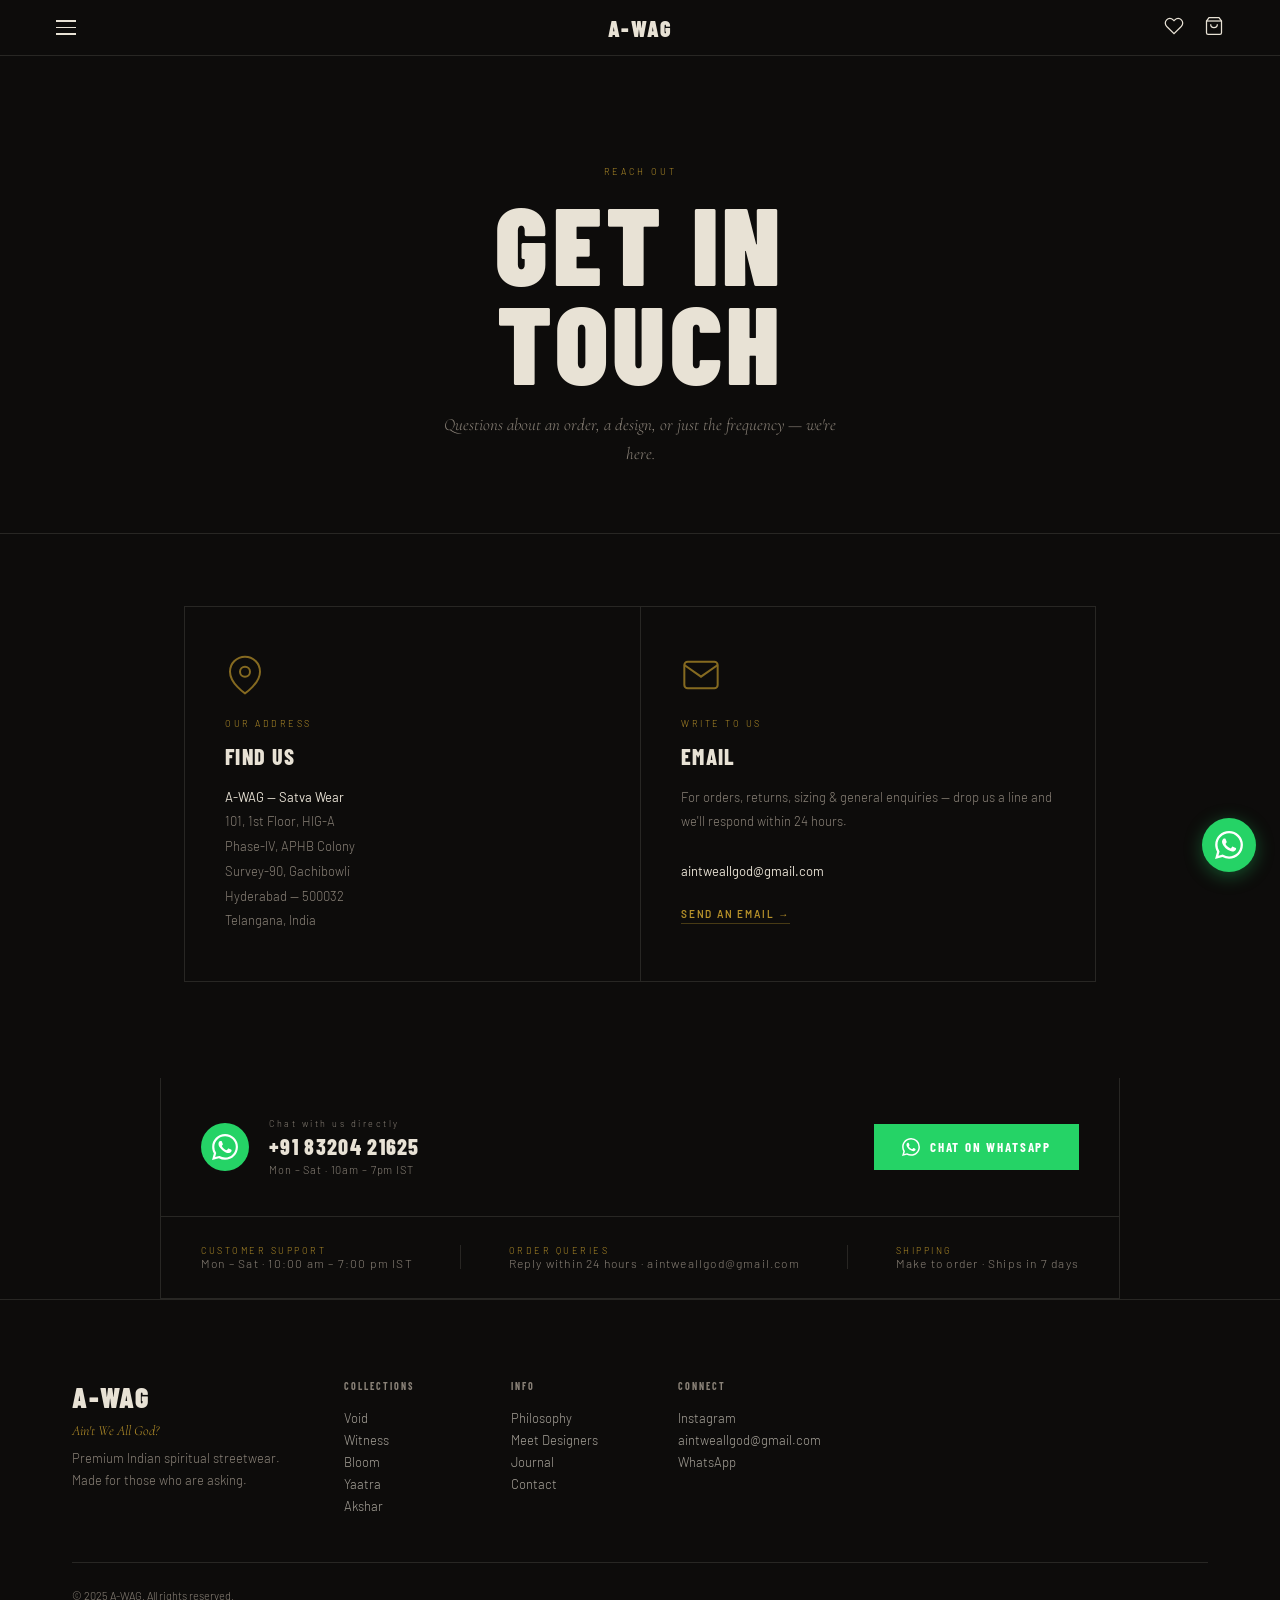
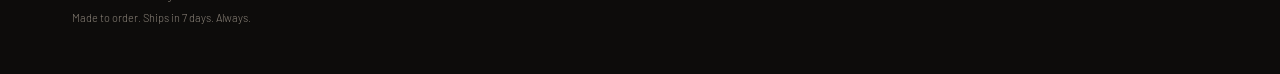
==== contact.html @ ac0205c2 "Add files via upload" ====
<!DOCTYPE html>
<html lang="en">
<head>
  <meta charset="UTF-8">
  <meta name="viewport" content="width=device-width, initial-scale=1.0">
  <title>A-WAG — Contact</title>
  <link rel="preconnect" href="https://fonts.googleapis.com">
  <link rel="preconnect" href="https://fonts.gstatic.com" crossorigin>
  <link href="https://fonts.googleapis.com/css2?family=Barlow+Condensed:wght@600;700;800;900&family=Barlow:wght@300;400&family=Cormorant+Garamond:ital,wght@0,400;1,300;1,400&display=swap" rel="stylesheet">
  <link rel="stylesheet" href="style.css">

  <!-- Google Analytics 4 -->
  <script async src="https://www.googletagmanager.com/gtag/js?id=G-91LSYTJ5CD"></script>
  <script>
    window.dataLayer = window.dataLayer || [];
    function gtag(){dataLayer.push(arguments);}
    gtag('js', new Date());
    gtag('config', 'G-91LSYTJ5CD');
  </script>

  <!-- Meta Pixel -->
  <script>
  !function(f,b,e,v,n,t,s)
  {if(f.fbq)return;n=f.fbq=function(){n.callMethod?
  n.callMethod.apply(n,arguments):n.queue.push(arguments)};
  if(!f._fbq)f._fbq=n;n.push=n;n.loaded=!0;n.version='2.0';
  n.queue=[];t=b.createElement(e);t.async=!0;
  t.src=v;s=b.getElementsByTagName(e)[0];
  s.parentNode.insertBefore(t,s)}(window, document,'script',
  'https://connect.facebook.net/en_US/fbevents.js');
  fbq('init', '828940853275665');
  fbq('track', 'PageView');
  </script>
  <noscript><img height="1" width="1" style="display:none"
  src="https://www.facebook.com/tr?id=828940853275665&ev=PageView&noscript=1"
  /></noscript>

  <style>
    /* ── CONTACT PAGE STYLES ─────────────────── */
    .contact-hero {
      padding: 110px 24px 64px;
      text-align: center;
      border-bottom: 1px solid var(--border);
    }
    .contact-hero-eyebrow {
      font-family: var(--font-body);
      font-size: 9px;
      letter-spacing: 0.32em;
      text-transform: uppercase;
      color: var(--sur-gold);
      margin-bottom: 16px;
    }
    .contact-hero-title {
      font-family: var(--font-condensed);
      font-size: clamp(52px, 10vw, 110px);
      font-weight: 900;
      text-transform: uppercase;
      letter-spacing: 0.04em;
      line-height: 0.9;
      color: var(--bone-white);
      margin-bottom: 20px;
    }
    .contact-hero-sub {
      font-family: var(--font-serif);
      font-style: italic;
      font-size: clamp(14px, 1.4vw, 17px);
      color: var(--muted);
      max-width: 420px;
      margin: 0 auto;
      line-height: 1.7;
    }

    /* ── CONTACT GRID ───────────────────────── */
    .contact-body {
      max-width: 960px;
      margin: 0 auto;
      padding: 72px 24px 96px;
      display: grid;
      grid-template-columns: 1fr 1fr;
      gap: 0;
    }
    @media (max-width: 680px) {
      .contact-body { grid-template-columns: 1fr; }
    }

    /* ── Contact card ───────────────────────── */
    .contact-card {
      padding: 48px 40px;
      border: 1px solid var(--border);
      border-right: none;
    }
    .contact-card:last-child { border-right: 1px solid var(--border); }
    @media (max-width: 680px) {
      .contact-card { border-right: 1px solid var(--border); border-bottom: none; }
      .contact-card:last-child { border-bottom: 1px solid var(--border); }
    }

    .contact-card-icon {
      width: 40px;
      height: 40px;
      margin-bottom: 20px;
      opacity: 0.7;
    }
    .contact-card-label {
      font-family: var(--font-body);
      font-size: 9px;
      letter-spacing: 0.28em;
      text-transform: uppercase;
      color: var(--sur-gold);
      margin-bottom: 14px;
    }
    .contact-card-title {
      font-family: var(--font-condensed);
      font-size: 22px;
      font-weight: 800;
      letter-spacing: 0.06em;
      color: var(--bone-white);
      margin-bottom: 16px;
      text-transform: uppercase;
    }
    .contact-card-body {
      font-family: var(--font-body);
      font-size: 13px;
      color: var(--muted);
      line-height: 1.9;
    }
    .contact-card-body strong {
      color: var(--bone-white);
      font-weight: 400;
      display: block;
    }
    .contact-card-action {
      display: inline-flex;
      align-items: center;
      gap: 8px;
      margin-top: 24px;
      font-family: var(--font-body);
      font-size: 10px;
      font-weight: 600;
      letter-spacing: 0.18em;
      text-transform: uppercase;
      color: var(--sur-gold);
      text-decoration: none;
      border-bottom: 1px solid rgba(184,146,42,0.35);
      padding-bottom: 3px;
      transition: color var(--transition), border-color var(--transition);
    }
    .contact-card-action:hover {
      color: var(--bone-white);
      border-bottom-color: rgba(232,226,213,0.35);
    }

    /* ── WhatsApp prominent block ───────────── */
    .contact-wa-block {
      margin: 0 24px;
      max-width: 960px;
      margin-left: auto;
      margin-right: auto;
      border: 1px solid var(--border);
      border-top: none;
      padding: 40px;
      display: flex;
      align-items: center;
      justify-content: space-between;
      gap: 24px;
      flex-wrap: wrap;
    }
    .contact-wa-left { display: flex; align-items: center; gap: 20px; }
    .contact-wa-icon {
      width: 48px;
      height: 48px;
      background: #25D366;
      border-radius: 50%;
      display: flex;
      align-items: center;
      justify-content: center;
      flex-shrink: 0;
    }
    .contact-wa-icon svg { width: 26px; height: 26px; fill: #fff; }
    .contact-wa-text {}
    .contact-wa-label {
      font-family: var(--font-body);
      font-size: 9px;
      letter-spacing: 0.28em;
      color: var(--muted);
      margin-bottom: 4px;
    }
    .contact-wa-number {
      font-family: var(--font-condensed);
      font-size: 22px;
      font-weight: 800;
      letter-spacing: 0.06em;
      color: var(--bone-white);
    }
    .contact-wa-sub {
      font-size: 11px;
      color: var(--muted);
      letter-spacing: 0.08em;
      margin-top: 4px;
    }
    .contact-wa-btn {
      display: inline-flex;
      align-items: center;
      gap: 10px;
      background: #25D366;
      color: #fff;
      font-family: var(--font-condensed);
      font-size: 13px;
      font-weight: 700;
      letter-spacing: 0.14em;
      text-transform: uppercase;
      text-decoration: none;
      padding: 14px 28px;
      transition: background 0.2s, transform 0.2s;
      flex-shrink: 0;
    }
    .contact-wa-btn:hover { background: #1da851; transform: translateY(-1px); }
    .contact-wa-btn svg { width: 18px; height: 18px; fill: #fff; }

    /* ── Hours strip ────────────────────────── */
    .contact-hours {
      max-width: 960px;
      margin: 0 auto;
      border: 1px solid var(--border);
      border-top: none;
      padding: 28px 40px;
      display: flex;
      align-items: center;
      justify-content: space-between;
      gap: 16px;
      flex-wrap: wrap;
    }
    .contact-hours-label {
      font-family: var(--font-body);
      font-size: 9px;
      letter-spacing: 0.28em;
      text-transform: uppercase;
      color: var(--sur-gold);
    }
    .contact-hours-val {
      font-family: var(--font-body);
      font-size: 12px;
      letter-spacing: 0.1em;
      color: var(--muted);
    }
    .contact-hours-sep {
      width: 1px;
      height: 24px;
      background: var(--border);
    }
    @media (max-width: 600px) {
      .contact-hours { flex-direction: column; align-items: flex-start; gap: 10px; }
      .contact-hours-sep { display: none; }
      .contact-wa-block { padding: 28px 24px; }
      .contact-card { padding: 36px 24px; }
    }
  </style>
</head>
<body>

  <!-- NAV -->
  <nav class="nav" id="nav">
    <button class="nav-hamburger" id="hamburgerBtn" aria-label="Menu">
      <span></span><span></span><span></span>
    </button>
    <a href="index.html" class="nav-logo">A-WAG</a>
    <div class="nav-icons">
      <button class="nav-icon-btn" id="wishlistNavBtn" aria-label="Wishlist">
        <svg width="20" height="20" viewBox="0 0 24 24" fill="none" stroke="currentColor" stroke-width="1.5">
          <path d="M20.84 4.61a5.5 5.5 0 0 0-7.78 0L12 5.67l-1.06-1.06a5.5 5.5 0 0 0-7.78 7.78l1.06 1.06L12 21.23l7.78-7.78 1.06-1.06a5.5 5.5 0 0 0 0-7.78z"/>
        </svg>
        <span class="nav-badge" id="wishlistCount" style="display:none">0</span>
      </button>
      <button class="nav-icon-btn" id="cartNavBtn" aria-label="Cart">
        <svg width="20" height="20" viewBox="0 0 24 24" fill="none" stroke="currentColor" stroke-width="1.5">
          <path d="M6 2L3 6v14a2 2 0 0 0 2 2h14a2 2 0 0 0 2-2V6l-3-4z"/>
          <line x1="3" y1="6" x2="21" y2="6"/>
          <path d="M16 10a4 4 0 0 1-8 0"/>
        </svg>
        <span class="nav-badge" id="cartCount" style="display:none">0</span>
      </button>
    </div>
  </nav>

  <!-- MOBILE MENU -->
  <div class="mobile-menu" id="mobileMenu">
    <button class="mobile-menu-close" id="menuClose" aria-label="Close">✕</button>
    <nav class="mobile-nav-links">
      <a href="index.html#collections">Collections</a>
      <a href="index.html#shop">Shop</a>
      <a href="designers.html">Meet Designers</a>
      <a href="index.html#philosophy">Philosophy</a>
      <a href="index.html#journal">Journal</a>
      <a href="contact.html" class="active-nav">Contact</a>
    </nav>
    <div class="mobile-menu-footer">
      <p class="mobile-tagline">Ain't We All God?</p>
    </div>
  </div>
  <div class="menu-overlay" id="menuOverlay"></div>

  <!-- CART DRAWER -->
  <div class="cart-drawer" id="cartDrawer">
    <div class="cart-drawer-header"><h3>CART</h3><button class="cart-close" id="cartClose">✕</button></div>
    <div class="cart-items" id="cartItems">
      <div class="cart-empty"><p>Your cart is empty.</p><p class="cart-empty-sub">The gods travel light.</p></div>
    </div>
    <div class="cart-footer" id="cartFooter" style="display:none">
      <div class="cart-total"><span>Total</span><span id="cartTotal">₹0</span></div>
      <button class="btn-primary btn-block" onclick="initiateCheckout()">PROCEED TO PAYMENT</button>
    </div>
  </div>
  <div class="drawer-overlay" id="drawerOverlay"></div>
  <div class="toast" id="toast"></div>

  <!-- PAGE HERO -->
  <div class="contact-hero">
    <p class="contact-hero-eyebrow">Reach Out</p>
    <h1 class="contact-hero-title">GET IN<br>TOUCH</h1>
    <p class="contact-hero-sub">Questions about an order, a design, or just the frequency — we're here.</p>
  </div>

  <!-- CONTACT CARDS -->
  <div class="contact-body">

    <div class="contact-card">
      <svg class="contact-card-icon" viewBox="0 0 24 24" fill="none" stroke="currentColor" stroke-width="1.2" style="color:var(--sur-gold)">
        <path d="M21 10c0 7-9 13-9 13s-9-6-9-13a9 9 0 0 1 18 0z"/>
        <circle cx="12" cy="10" r="3"/>
      </svg>
      <p class="contact-card-label">Our Address</p>
      <h2 class="contact-card-title">Find Us</h2>
      <div class="contact-card-body">
        <strong>A-WAG — Satva Wear</strong>
        101, 1st Floor, HIG-A<br>
        Phase-IV, APHB Colony<br>
        Survey-90, Gachibowli<br>
        Hyderabad — 500032<br>
        Telangana, India
      </div>
    </div>

    <div class="contact-card">
      <svg class="contact-card-icon" viewBox="0 0 24 24" fill="none" stroke="currentColor" stroke-width="1.2" style="color:var(--sur-gold)">
        <path d="M4 4h16c1.1 0 2 .9 2 2v12c0 1.1-.9 2-2 2H4c-1.1 0-2-.9-2-2V6c0-1.1.9-2 2-2z"/>
        <polyline points="22,6 12,13 2,6"/>
      </svg>
      <p class="contact-card-label">Write To Us</p>
      <h2 class="contact-card-title">Email</h2>
      <div class="contact-card-body">
        For orders, returns, sizing &amp; general enquiries — drop us a line and we'll respond within 24 hours.
        <br><br>
        <strong>aintweallgod@gmail.com</strong>
      </div>
      <a href="mailto:aintweallgod@gmail.com" class="contact-card-action">
        SEND AN EMAIL →
      </a>
    </div>

  </div>

  <!-- WHATSAPP BLOCK -->
  <div class="contact-wa-block">
    <div class="contact-wa-left">
      <div class="contact-wa-icon">
        <svg viewBox="0 0 24 24"><path d="M17.472 14.382c-.297-.149-1.758-.867-2.03-.967-.273-.099-.471-.148-.67.15-.197.297-.767.966-.94 1.164-.173.199-.347.223-.644.075-.297-.15-1.255-.463-2.39-1.475-.883-.788-1.48-1.761-1.653-2.059-.173-.297-.018-.458.13-.606.134-.133.298-.347.446-.52.149-.174.198-.298.298-.497.099-.198.05-.371-.025-.52-.075-.149-.669-1.612-.916-2.207-.242-.579-.487-.5-.669-.51-.173-.008-.371-.01-.57-.01-.198 0-.52.074-.792.372-.272.297-1.04 1.016-1.04 2.479 0 1.462 1.065 2.875 1.213 3.074.149.198 2.096 3.2 5.077 4.487.709.306 1.262.489 1.694.625.712.227 1.36.195 1.871.118.571-.085 1.758-.719 2.006-1.413.248-.694.248-1.289.173-1.413-.074-.124-.272-.198-.57-.347m-5.421 7.403h-.004a9.87 9.87 0 0 1-5.031-1.378l-.361-.214-3.741.982.998-3.648-.235-.374a9.86 9.86 0 0 1-1.51-5.26c.001-5.45 4.436-9.884 9.888-9.884 2.64 0 5.122 1.03 6.988 2.898a9.825 9.825 0 0 1 2.893 6.994c-.003 5.45-4.437 9.884-9.885 9.884m8.413-18.297A11.815 11.815 0 0 0 12.05 0C5.495 0 .16 5.335.157 11.892c0 2.096.547 4.142 1.588 5.945L.057 24l6.305-1.654a11.882 11.882 0 0 0 5.683 1.448h.005c6.554 0 11.89-5.335 11.893-11.893a11.821 11.821 0 0 0-3.48-8.413Z"/></svg>
      </div>
      <div class="contact-wa-text">
        <p class="contact-wa-label">Chat with us directly</p>
        <p class="contact-wa-number">+91 83204 21625</p>
        <p class="contact-wa-sub">Mon – Sat · 10am – 7pm IST</p>
      </div>
    </div>
    <a href="https://wa.me/918320421625" target="_blank" rel="noopener" class="contact-wa-btn">
      <svg viewBox="0 0 24 24"><path d="M17.472 14.382c-.297-.149-1.758-.867-2.03-.967-.273-.099-.471-.148-.67.15-.197.297-.767.966-.94 1.164-.173.199-.347.223-.644.075-.297-.15-1.255-.463-2.39-1.475-.883-.788-1.48-1.761-1.653-2.059-.173-.297-.018-.458.13-.606.134-.133.298-.347.446-.52.149-.174.198-.298.298-.497.099-.198.05-.371-.025-.52-.075-.149-.669-1.612-.916-2.207-.242-.579-.487-.5-.669-.51-.173-.008-.371-.01-.57-.01-.198 0-.52.074-.792.372-.272.297-1.04 1.016-1.04 2.479 0 1.462 1.065 2.875 1.213 3.074.149.198 2.096 3.2 5.077 4.487.709.306 1.262.489 1.694.625.712.227 1.36.195 1.871.118.571-.085 1.758-.719 2.006-1.413.248-.694.248-1.289.173-1.413-.074-.124-.272-.198-.57-.347m-5.421 7.403h-.004a9.87 9.87 0 0 1-5.031-1.378l-.361-.214-3.741.982.998-3.648-.235-.374a9.86 9.86 0 0 1-1.51-5.26c.001-5.45 4.436-9.884 9.888-9.884 2.64 0 5.122 1.03 6.988 2.898a9.825 9.825 0 0 1 2.893 6.994c-.003 5.45-4.437 9.884-9.885 9.884m8.413-18.297A11.815 11.815 0 0 0 12.05 0C5.495 0 .16 5.335.157 11.892c0 2.096.547 4.142 1.588 5.945L.057 24l6.305-1.654a11.882 11.882 0 0 0 5.683 1.448h.005c6.554 0 11.89-5.335 11.893-11.893a11.821 11.821 0 0 0-3.48-8.413Z"/></svg>
      CHAT ON WHATSAPP
    </a>
  </div>

  <!-- HOURS -->
  <div class="contact-hours">
    <div>
      <p class="contact-hours-label">Customer Support</p>
      <p class="contact-hours-val">Mon – Sat · 10:00 am – 7:00 pm IST</p>
    </div>
    <div class="contact-hours-sep"></div>
    <div>
      <p class="contact-hours-label">Order Queries</p>
      <p class="contact-hours-val">Reply within 24 hours · aintweallgod@gmail.com</p>
    </div>
    <div class="contact-hours-sep"></div>
    <div>
      <p class="contact-hours-label">Shipping</p>
      <p class="contact-hours-val">Make to order · Ships in 7 days</p>
    </div>
  </div>

  <!-- FOOTER -->
  <footer class="footer" style="margin-top:0">
    <div class="footer-top">
      <div class="footer-brand">
        <p class="footer-logo">A-WAG</p>
        <p class="footer-tagline">Ain't We All God?</p>
        <p class="footer-desc">Premium Indian spiritual streetwear.<br>Made for those who are asking.</p>
      </div>
      <div class="footer-links">
        <div class="footer-col">
          <p class="footer-col-head">COLLECTIONS</p>
          <a href="index.html#shop" class="footer-link">Void</a>
          <a href="index.html#shop" class="footer-link">Witness</a>
          <a href="index.html#shop" class="footer-link">Bloom</a>
          <a href="index.html#shop" class="footer-link">Yaatra</a>
          <a href="index.html#shop" class="footer-link">Akshar</a>
        </div>
        <div class="footer-col">
          <p class="footer-col-head">INFO</p>
          <a href="index.html#philosophy" class="footer-link">Philosophy</a>
          <a href="designers.html" class="footer-link">Meet Designers</a>
          <a href="index.html#journal" class="footer-link">Journal</a>
          <a href="contact.html" class="footer-link">Contact</a>
        </div>
        <div class="footer-col">
          <p class="footer-col-head">CONNECT</p>
          <a href="#" class="footer-link">Instagram</a>
          <a href="mailto:aintweallgod@gmail.com" class="footer-link">aintweallgod@gmail.com</a>
          <a href="https://wa.me/918320421625" target="_blank" rel="noopener" class="footer-link">WhatsApp</a>
        </div>
      </div>
    </div>
    <div class="footer-bottom">
      <p>© 2025 A-WAG. All rights reserved.</p>
      <p>Made to order. Ships in 7 days. Always.</p>
    </div>
  </footer>

  <!-- WHATSAPP FLOAT -->
  <a href="https://wa.me/918320421625" target="_blank" rel="noopener" class="wa-float" aria-label="Chat on WhatsApp">
    <svg viewBox="0 0 24 24"><path d="M17.472 14.382c-.297-.149-1.758-.867-2.03-.967-.273-.099-.471-.148-.67.15-.197.297-.767.966-.94 1.164-.173.199-.347.223-.644.075-.297-.15-1.255-.463-2.39-1.475-.883-.788-1.48-1.761-1.653-2.059-.173-.297-.018-.458.13-.606.134-.133.298-.347.446-.52.149-.174.198-.298.298-.497.099-.198.05-.371-.025-.52-.075-.149-.669-1.612-.916-2.207-.242-.579-.487-.5-.669-.51-.173-.008-.371-.01-.57-.01-.198 0-.52.074-.792.372-.272.297-1.04 1.016-1.04 2.479 0 1.462 1.065 2.875 1.213 3.074.149.198 2.096 3.2 5.077 4.487.709.306 1.262.489 1.694.625.712.227 1.36.195 1.871.118.571-.085 1.758-.719 2.006-1.413.248-.694.248-1.289.173-1.413-.074-.124-.272-.198-.57-.347m-5.421 7.403h-.004a9.87 9.87 0 0 1-5.031-1.378l-.361-.214-3.741.982.998-3.648-.235-.374a9.86 9.86 0 0 1-1.51-5.26c.001-5.45 4.436-9.884 9.888-9.884 2.64 0 5.122 1.03 6.988 2.898a9.825 9.825 0 0 1 2.893 6.994c-.003 5.45-4.437 9.884-9.885 9.884m8.413-18.297A11.815 11.815 0 0 0 12.05 0C5.495 0 .16 5.335.157 11.892c0 2.096.547 4.142 1.588 5.945L.057 24l6.305-1.654a11.882 11.882 0 0 0 5.683 1.448h.005c6.554 0 11.89-5.335 11.893-11.893a11.821 11.821 0 0 0-3.48-8.413Z"/></svg>
    <span class="wa-float-tooltip">Chat with us</span>
  </a>

  <script src="products.js"></script>
  <script src="script.js"></script>
  <script src="https://checkout.razorpay.com/v1/checkout.js"></script>

</body>
</html>
---- style.css ----
/* =============================================
   A-WAG — Internal Test Site
   Mobile-first stylesheet
   ============================================= */

/* DESIGN TOKENS */
:root {
  --void-black: #0D0C0B;
  --near-black: #1A1816;
  --bone-white: #E8E2D5;
  --raw-linen: #F2EDE6;
  --sur-gold: #B8922A;
  --sur-gold-hover: #9E7A22;
  --muted: #8A8278;
  --border: rgba(232, 226, 213, 0.12);
  --border-light: rgba(232, 226, 213, 0.08);

  --font-condensed: 'Barlow Condensed', sans-serif;
  --font-body: 'Barlow', sans-serif;
  --font-serif: 'Cormorant Garamond', serif;

  --nav-height: 56px;
  --announcement-height: 36px;
  --total-header: calc(var(--nav-height) + var(--announcement-height));

  --radius: 2px;
  --transition: 0.24s ease;
}

/* RESET */
*, *::before, *::after { box-sizing: border-box; margin: 0; padding: 0; }
html { scroll-behavior: smooth; font-size: 16px; }
body {
  background: var(--void-black);
  color: var(--bone-white);
  font-family: var(--font-body);
  font-weight: 300;
  -webkit-font-smoothing: antialiased;
  overflow-x: hidden;
}
img { display: block; width: 100%; height: auto; }
a { text-decoration: none; color: inherit; }
button { cursor: pointer; border: none; background: none; font-family: inherit; }
input { font-family: inherit; }

/* =============================================
   ANNOUNCEMENT BAR
   ============================================= */
.announcement-bar {
  height: var(--announcement-height);
  background: var(--near-black);
  display: flex;
  align-items: center;
  justify-content: center;
  gap: 16px;
  font-family: var(--font-condensed);
  font-size: 10px;
  font-weight: 700;
  letter-spacing: 0.15em;
  color: var(--bone-white);
  overflow: hidden;
  white-space: nowrap;
}
.announcement-bar .sep { color: var(--sur-gold); }

/* =============================================
   NAVIGATION
   ============================================= */
.nav {
  position: sticky;
  top: 0;
  z-index: 100;
  height: var(--nav-height);
  background: var(--void-black);
  border-bottom: 1px solid var(--border);
  display: flex;
  align-items: center;
  justify-content: space-between;
  padding: 0 20px;
  backdrop-filter: blur(12px);
  -webkit-backdrop-filter: blur(12px);
}
.nav-logo {
  font-family: var(--font-condensed);
  font-size: 22px;
  font-weight: 900;
  letter-spacing: 0.08em;
  color: var(--bone-white);
  position: absolute;
  left: 50%;
  transform: translateX(-50%);
}
.nav-hamburger {
  display: flex;
  flex-direction: column;
  gap: 5px;
  padding: 8px;
}
.nav-hamburger span {
  display: block;
  width: 20px;
  height: 1.5px;
  background: var(--bone-white);
  transition: var(--transition);
}
.nav-icons { display: flex; gap: 4px; align-items: center; }
.nav-icon-btn {
  position: relative;
  padding: 8px;
  color: var(--bone-white);
  transition: color var(--transition);
}
.nav-icon-btn:hover { color: var(--sur-gold); }
.nav-badge {
  position: absolute;
  top: 4px;
  right: 4px;
  width: 16px;
  height: 16px;
  background: var(--sur-gold);
  color: var(--void-black);
  font-size: 9px;
  font-weight: 700;
  border-radius: 50%;
  display: flex;
  align-items: center;
  justify-content: center;
}

/* =============================================
   MOBILE MENU
   ============================================= */
.mobile-menu {
  position: fixed;
  top: 0;
  left: -100%;
  width: 80%;
  max-width: 320px;
  height: 100vh;
  background: var(--near-black);
  z-index: 200;
  padding: 80px 32px 40px;
  display: flex;
  flex-direction: column;
  transition: left 0.36s cubic-bezier(0.4, 0, 0.2, 1);
  border-right: 1px solid var(--border);
}
.mobile-menu.open { left: 0; }
.mobile-menu-close {
  position: absolute;
  top: 18px;
  right: 20px;
  font-size: 18px;
  color: var(--bone-white);
  padding: 8px;
  opacity: 0.6;
  transition: opacity var(--transition);
}
.mobile-menu-close:hover { opacity: 1; }
.mobile-nav-links {
  display: flex;
  flex-direction: column;
  gap: 2px;
}
.mobile-nav-links a {
  font-family: var(--font-condensed);
  font-size: 28px;
  font-weight: 800;
  letter-spacing: 0.04em;
  color: var(--bone-white);
  padding: 12px 0;
  border-bottom: 1px solid var(--border);
  transition: color var(--transition);
}
.mobile-nav-links a:hover { color: var(--sur-gold); }
.mobile-menu-footer { margin-top: auto; }
.mobile-tagline {
  font-family: var(--font-serif);
  font-style: italic;
  font-size: 14px;
  color: var(--muted);
}
.menu-overlay {
  position: fixed;
  inset: 0;
  background: rgba(0,0,0,0.7);
  z-index: 150;
  opacity: 0;
  pointer-events: none;
  transition: opacity 0.3s ease;
}
.menu-overlay.visible { opacity: 1; pointer-events: all; }

/* =============================================
   CART DRAWER
   ============================================= */
.cart-drawer {
  position: fixed;
  top: 0;
  right: -100%;
  width: 100%;
  max-width: 380px;
  height: 100vh;
  background: var(--near-black);
  z-index: 200;
  display: flex;
  flex-direction: column;
  transition: right 0.36s cubic-bezier(0.4, 0, 0.2, 1);
  border-left: 1px solid var(--border);
}
.cart-drawer.open { right: 0; }
.cart-drawer-header {
  display: flex;
  justify-content: space-between;
  align-items: center;
  padding: 20px 24px;
  border-bottom: 1px solid var(--border);
}
.cart-drawer-header h3 {
  font-family: var(--font-condensed);
  font-size: 16px;
  font-weight: 800;
  letter-spacing: 0.12em;
}
.cart-close {
  font-size: 18px;
  color: var(--bone-white);
  opacity: 0.6;
  padding: 4px;
  transition: opacity var(--transition);
}
.cart-close:hover { opacity: 1; }
.cart-items { flex: 1; overflow-y: auto; padding: 20px 24px; }
.cart-empty { display: flex; flex-direction: column; gap: 8px; padding-top: 40px; }
.cart-empty p { font-size: 14px; color: var(--muted); }
.cart-empty-sub { font-family: var(--font-serif); font-style: italic; font-size: 13px; }
.cart-item {
  display: grid;
  grid-template-columns: 72px 1fr auto;
  gap: 12px;
  padding: 16px 0;
  border-bottom: 1px solid var(--border);
  align-items: start;
}
.cart-item-img {
  width: 72px;
  height: 72px;
  object-fit: cover;
  border-radius: var(--radius);
}
.cart-item-name {
  font-family: var(--font-condensed);
  font-size: 13px;
  font-weight: 700;
  letter-spacing: 0.06em;
  margin-bottom: 4px;
}
.cart-item-price {
  font-size: 13px;
  font-weight: 300;
  color: var(--bone-white);
}
.cart-item-remove {
  font-size: 14px;
  color: var(--muted);
  padding: 4px;
  transition: color var(--transition);
}
.cart-item-remove:hover { color: var(--bone-white); }
.cart-footer { padding: 20px 24px; border-top: 1px solid var(--border); }
.cart-total {
  display: flex;
  justify-content: space-between;
  font-family: var(--font-condensed);
  font-size: 14px;
  font-weight: 700;
  letter-spacing: 0.08em;
  margin-bottom: 16px;
}
.drawer-overlay {
  position: fixed;
  inset: 0;
  background: rgba(0,0,0,0.7);
  z-index: 150;
  opacity: 0;
  pointer-events: none;
  transition: opacity 0.3s ease;
}
.drawer-overlay.visible { opacity: 1; pointer-events: all; }

/* =============================================
   BUTTONS
   ============================================= */
.btn-primary {
  display: inline-flex;
  align-items: center;
  justify-content: center;
  background: var(--sur-gold);
  color: var(--void-black);
  font-family: var(--font-condensed);
  font-size: 13px;
  font-weight: 800;
  letter-spacing: 0.14em;
  padding: 14px 28px;
  border-radius: var(--radius);
  transition: background var(--transition), transform var(--transition);
  white-space: nowrap;
}
.btn-primary:hover { background: var(--sur-gold-hover); transform: translateY(-1px); }
.btn-primary:active { transform: translateY(0); }

.btn-outline {
  display: inline-flex;
  align-items: center;
  justify-content: center;
  background: transparent;
  color: var(--bone-white);
  border: 1px solid rgba(232, 226, 213, 0.35);
  font-family: var(--font-condensed);
  font-size: 13px;
  font-weight: 700;
  letter-spacing: 0.14em;
  padding: 13px 28px;
  border-radius: var(--radius);
  transition: border-color var(--transition), color var(--transition), transform var(--transition);
  white-space: nowrap;
}
.btn-outline:hover {
  border-color: var(--bone-white);
  color: var(--bone-white);
  transform: translateY(-1px);
}

.btn-ghost {
  display: inline-flex;
  align-items: center;
  justify-content: center;
  background: transparent;
  color: var(--bone-white);
  border: 1px solid rgba(232, 226, 213, 0.25);
  font-family: var(--font-condensed);
  font-size: 13px;
  font-weight: 700;
  letter-spacing: 0.14em;
  padding: 13px 28px;
  border-radius: var(--radius);
  transition: border-color var(--transition), transform var(--transition);
  white-space: nowrap;
}
.btn-ghost:hover { border-color: rgba(232, 226, 213, 0.6); transform: translateY(-1px); }

.btn-block { width: 100%; }
.btn-sm { font-size: 11px; padding: 10px 16px; letter-spacing: 0.12em; }

/* =============================================
   SECTION HEADERS
   ============================================= */
.section-header { text-align: center; padding: 64px 20px 40px; }
.section-label {
  font-family: var(--font-condensed);
  font-size: 10px;
  font-weight: 700;
  letter-spacing: 0.22em;
  color: var(--sur-gold);
  margin-bottom: 12px;
}
.section-title {
  font-family: var(--font-condensed);
  font-size: clamp(32px, 8vw, 56px);
  font-weight: 900;
  letter-spacing: 0.04em;
  line-height: 0.95;
  color: var(--bone-white);
  margin-bottom: 16px;
}
.section-sub {
  font-family: var(--font-serif);
  font-style: italic;
  font-size: 15px;
  color: var(--muted);
  max-width: 400px;
  margin: 0 auto;
  line-height: 1.6;
}

/* =============================================
   HERO
   ============================================= */
.hero {
  min-height: calc(100svh - var(--total-header));
  display: flex;
  flex-direction: column;
  justify-content: center;
  padding: 60px 24px 80px;
  position: relative;
  overflow: hidden;
}
.hero::before {
  content: '';
  position: absolute;
  inset: 0;
  background: radial-gradient(ellipse at 20% 80%, rgba(184, 146, 42, 0.06) 0%, transparent 60%);
  pointer-events: none;
}
.hero-content { position: relative; z-index: 2; }
.hero-signal {
  display: flex;
  align-items: center;
  gap: 12px;
  margin-bottom: 24px;
}
.hero-headline {
  font-family: var(--font-condensed);
  font-size: clamp(64px, 22vw, 160px);
  font-weight: 900;
  line-height: 0.88;
  letter-spacing: -0.01em;
  color: var(--bone-white);
  margin-bottom: 24px;
}
.hero-sub {
  font-family: var(--font-serif);
  font-style: italic;
  font-size: 15px;
  line-height: 1.65;
  color: var(--muted);
  max-width: 280px;
  margin-bottom: 40px;
}
.hero-ctas { display: flex; flex-direction: column; gap: 12px; max-width: 280px; }
.hero-scroll-hint {
  position: absolute;
  bottom: 28px;
  left: 24px;
  display: flex;
  align-items: center;
  gap: 12px;
  z-index: 3;
}
.hero-scroll-hint span {
  font-family: var(--font-condensed);
  font-size: 9px;
  font-weight: 700;
  letter-spacing: 0.2em;
  color: var(--muted);
  writing-mode: horizontal-tb;
}
.hero-scroll-line {
  width: 40px;
  height: 1px;
  background: var(--border);
  position: relative;
  overflow: hidden;
}
.hero-scroll-line::after {
  content: '';
  position: absolute;
  top: 0;
  left: -100%;
  width: 100%;
  height: 100%;
  background: var(--sur-gold);
  animation: scrollPulse 2s ease-in-out infinite;
}
@keyframes scrollPulse {
  0% { left: -100%; }
  100% { left: 100%; }
}

/* =============================================
   PHILOSOPHY STRIP (MARQUEE)
   ============================================= */
.philosophy-strip {
  border-top: 1px solid var(--border);
  border-bottom: 1px solid var(--border);
  overflow: hidden;
  background: var(--near-black);
  padding: 14px 0;
}
.philosophy-track {
  display: flex;
  gap: 32px;
  white-space: nowrap;
  animation: marquee 28s linear infinite;
  font-family: var(--font-condensed);
  font-size: 11px;
  font-weight: 700;
  letter-spacing: 0.18em;
  color: var(--bone-white);
  width: max-content;
}
.philosophy-track:hover { animation-play-state: paused; }
.philosophy-track .dot { color: var(--sur-gold); }
@keyframes marquee {
  from { transform: translateX(0); }
  to { transform: translateX(-50%); }
}

/* =============================================
   COLLECTIONS SECTION
   ============================================= */
.collections-section { padding-bottom: 48px; }
.collections-scroll { overflow-x: auto; -webkit-overflow-scrolling: touch; padding: 0 20px 20px; }
.collections-scroll::-webkit-scrollbar { height: 2px; }
.collections-scroll::-webkit-scrollbar-track { background: transparent; }
.collections-scroll::-webkit-scrollbar-thumb { background: var(--border); }
.collections-track {
  display: flex;
  gap: 16px;
  width: max-content;
}
.collection-card {
  width: 260px;
  flex-shrink: 0;
  background: var(--near-black);
  border: 1px solid var(--border);
  border-radius: var(--radius);
  overflow: hidden;
  transition: transform var(--transition), border-color var(--transition);
}
.collection-card:hover { transform: translateY(-4px); border-color: rgba(232, 226, 213, 0.25); }
.collection-card-img-wrap {
  height: 300px;
  overflow: hidden;
}
.collection-card-img-wrap img {
  height: 100%;
  object-fit: cover;
  transition: transform 0.5s ease;
}
.collection-card:hover .collection-card-img-wrap img { transform: scale(1.03); }
.collection-card-info { padding: 20px; }
.collection-signal {
  font-family: var(--font-condensed);
  font-size: 10px;
  font-weight: 700;
  letter-spacing: 0.18em;
  color: var(--sur-gold);
  margin-bottom: 6px;
}
.collection-card h3 {
  font-family: var(--font-condensed);
  font-size: 22px;
  font-weight: 900;
  letter-spacing: 0.06em;
  color: var(--bone-white);
  margin-bottom: 8px;
}
.collection-desc {
  font-size: 12px;
  line-height: 1.6;
  color: var(--muted);
  margin-bottom: 16px;
}
.collection-link {
  font-family: var(--font-condensed);
  font-size: 11px;
  font-weight: 800;
  letter-spacing: 0.16em;
  color: var(--sur-gold);
  transition: letter-spacing var(--transition);
}
.collection-link:hover { letter-spacing: 0.22em; }

/* =============================================
   FEATURED PRODUCT
   ============================================= */
.featured-section {
  padding: 48px 20px;
  border-top: 1px solid var(--border);
  border-bottom: 1px solid var(--border);
}
.featured-inner {
  display: flex;
  flex-direction: column;
  gap: 32px;
  max-width: 1100px;
  margin: 0 auto;
}
.featured-img-wrap {
  border-radius: var(--radius);
  overflow: hidden;
  aspect-ratio: 3/4;
  max-height: 560px;
}
.featured-img {
  width: 100%;
  height: 100%;
  object-fit: cover;
}
.featured-content { display: flex; flex-direction: column; gap: 16px; }
.featured-collection {
  font-family: var(--font-condensed);
  font-size: 11px;
  font-weight: 700;
  letter-spacing: 0.2em;
  color: var(--sur-gold);
}
.featured-title {
  font-family: var(--font-condensed);
  font-size: clamp(40px, 10vw, 72px);
  font-weight: 900;
  letter-spacing: 0.02em;
  line-height: 0.9;
  color: var(--bone-white);
}
.featured-philosophy {
  font-family: var(--font-serif);
  font-style: italic;
  font-size: 15px;
  line-height: 1.8;
  color: var(--muted);
  padding-left: 16px;
  border-left: 2px solid var(--sur-gold);
}
.featured-detail {
  font-size: 12px;
  line-height: 1.7;
  color: var(--muted);
}
.size-label {
  font-family: var(--font-condensed);
  font-size: 10px;
  font-weight: 700;
  letter-spacing: 0.2em;
  color: var(--muted);
  margin-bottom: 10px;
}
.size-options { display: flex; gap: 8px; flex-wrap: wrap; }
.size-btn {
  width: 40px;
  height: 40px;
  border: 1px solid var(--border);
  border-radius: var(--radius);
  font-family: var(--font-condensed);
  font-size: 12px;
  font-weight: 700;
  letter-spacing: 0.06em;
  color: var(--bone-white);
  transition: border-color var(--transition), background var(--transition), color var(--transition);
}
.size-btn:hover { border-color: rgba(232, 226, 213, 0.5); }
.size-btn.active {
  background: var(--bone-white);
  color: var(--void-black);
  border-color: var(--bone-white);
}
.featured-price-row {
  display: flex;
  align-items: center;
  justify-content: space-between;
}
.price {
  font-family: var(--font-condensed);
  font-size: 28px;
  font-weight: 800;
  letter-spacing: 0.04em;
  color: var(--bone-white);
}
.wishlist-heart {
  font-size: 20px;
  color: var(--bone-white);
  opacity: 0.4;
  padding: 8px;
  transition: opacity var(--transition), color var(--transition);
  line-height: 1;
}
.wishlist-heart:hover { opacity: 0.8; }
.wishlist-heart.active { color: #c94a4a; opacity: 1; }
.featured-wish { opacity: 0.4; }
.featured-ctas { display: flex; flex-direction: column; gap: 10px; }
.featured-note {
  font-size: 11px;
  color: var(--muted);
  line-height: 1.6;
  padding-top: 4px;
}

/* =============================================
   SHOP / PRODUCT GRID
   ============================================= */
.shop-section { padding-bottom: 64px; }
.filter-bar {
  display: flex;
  gap: 8px;
  padding: 0 20px 32px;
  overflow-x: auto;
  -webkit-overflow-scrolling: touch;
  scrollbar-width: none;
}
.filter-bar::-webkit-scrollbar { display: none; }
.filter-pill {
  flex-shrink: 0;
  background: transparent;
  border: 1px solid var(--border);
  border-radius: 100px;
  font-family: var(--font-condensed);
  font-size: 11px;
  font-weight: 700;
  letter-spacing: 0.14em;
  color: var(--muted);
  padding: 8px 16px;
  transition: border-color var(--transition), color var(--transition), background var(--transition);
  white-space: nowrap;
}
.filter-pill:hover { border-color: rgba(232, 226, 213, 0.4); color: var(--bone-white); }
.filter-pill.active {
  background: var(--bone-white);
  border-color: var(--bone-white);
  color: var(--void-black);
}
.product-grid {
  display: grid;
  grid-template-columns: 1fr 1fr;
  gap: 2px;
  padding: 0 20px;
}
.product-card {
  background: var(--near-black);
  overflow: hidden;
  border-radius: var(--radius);
  transition: opacity var(--transition);
}
.product-card.hidden { display: none; }
.product-img-wrap {
  position: relative;
  aspect-ratio: 3/4;
  overflow: hidden;
}
.product-img-wrap img {
  width: 100%;
  height: 100%;
  object-fit: cover;
  transition: transform 0.5s ease;
}
.product-card:hover .product-img-wrap img { transform: scale(1.04); }
.product-img-wrap .wishlist-heart {
  position: absolute;
  top: 12px;
  right: 8px;
  font-size: 18px;
  z-index: 2;
  background: rgba(13, 12, 11, 0.5);
  width: 34px;
  height: 34px;
  display: flex;
  align-items: center;
  justify-content: center;
  border-radius: 50%;
  padding: 0;
  opacity: 0.7;
}
.product-overlay {
  position: absolute;
  bottom: 0;
  left: 0;
  right: 0;
  display: flex;
  flex-direction: column;
  gap: 6px;
  padding: 12px;
  background: linear-gradient(to top, rgba(13,12,11,0.95) 0%, transparent 100%);
  transform: translateY(100%);
  transition: transform 0.3s ease;
}
.product-card:hover .product-overlay { transform: translateY(0); }
.product-info { padding: 14px 12px 20px; }
.product-collection {
  font-family: var(--font-condensed);
  font-size: 9px;
  font-weight: 700;
  letter-spacing: 0.2em;
  color: var(--sur-gold);
  margin-bottom: 4px;
}
.product-name {
  font-family: var(--font-condensed);
  font-size: 15px;
  font-weight: 800;
  letter-spacing: 0.04em;
  color: var(--bone-white);
  margin-bottom: 4px;
  line-height: 1.2;
}
.product-ground {
  font-size: 10px;
  color: var(--muted);
  line-height: 1.5;
  margin-bottom: 10px;
}
.product-price-row { display: flex; align-items: center; justify-content: space-between; }
.product-price {
  font-family: var(--font-condensed);
  font-size: 16px;
  font-weight: 800;
  color: var(--bone-white);
}
.product-limited {
  font-family: var(--font-condensed);
  font-size: 9px;
  font-weight: 700;
  letter-spacing: 0.14em;
  color: var(--muted);
}

/* =============================================
   PHILOSOPHY SECTION
   ============================================= */
.philosophy-section {
  background: var(--near-black);
  border-top: 1px solid var(--border);
  border-bottom: 1px solid var(--border);
  padding: 80px 24px;
}
.philosophy-inner { max-width: 680px; margin: 0 auto; }
.philosophy-inner .section-label { text-align: left; }
.philosophy-quote {
  font-family: var(--font-serif);
  font-style: italic;
  font-size: clamp(22px, 5vw, 34px);
  font-weight: 300;
  line-height: 1.55;
  color: var(--bone-white);
  margin: 24px 0 12px;
  quotes: none;
  border: none;
  padding: 0;
}
.philosophy-attr {
  font-size: 12px;
  color: var(--muted);
  letter-spacing: 0.06em;
  margin-bottom: 48px;
}
.philosophy-pillars {
  display: flex;
  flex-direction: column;
  gap: 32px;
  border-top: 1px solid var(--border);
  padding-top: 40px;
}
.pillar-num {
  font-family: var(--font-condensed);
  font-size: 11px;
  font-weight: 700;
  letter-spacing: 0.18em;
  color: var(--sur-gold);
  margin-bottom: 8px;
}
.pillar h4 {
  font-family: var(--font-condensed);
  font-size: 18px;
  font-weight: 800;
  letter-spacing: 0.08em;
  color: var(--bone-white);
  margin-bottom: 6px;
}
.pillar p { font-size: 13px; line-height: 1.7; color: var(--muted); }

/* =============================================
   PROCESS STRIP
   ============================================= */
.process-strip {
  display: flex;
  align-items: center;
  justify-content: space-around;
  padding: 40px 20px;
  border-bottom: 1px solid var(--border);
  overflow-x: auto;
  gap: 0;
}
.process-item { text-align: center; flex: 1; min-width: 100px; padding: 0 12px; }
.process-num {
  font-family: var(--font-condensed);
  font-size: clamp(32px, 7vw, 52px);
  font-weight: 900;
  letter-spacing: -0.01em;
  color: var(--bone-white);
  line-height: 1;
  margin-bottom: 6px;
}
.process-label {
  font-family: var(--font-condensed);
  font-size: 9px;
  font-weight: 700;
  letter-spacing: 0.16em;
  color: var(--muted);
  line-height: 1.4;
}
.process-divider {
  width: 1px;
  height: 40px;
  background: var(--border);
  flex-shrink: 0;
}

/* =============================================
   JOURNAL
   ============================================= */
.journal-section { padding-bottom: 64px; }
.journal-grid {
  display: grid;
  grid-template-columns: 1fr;
  gap: 2px;
  padding: 0 20px;
}
.journal-card {
  background: var(--near-black);
  border: 1px solid var(--border);
  border-radius: var(--radius);
  overflow: hidden;
  transition: border-color var(--transition);
}
.journal-card:hover { border-color: rgba(232, 226, 213, 0.2); }
.journal-card-content { padding: 28px 24px; }
.journal-tag {
  font-family: var(--font-condensed);
  font-size: 10px;
  font-weight: 700;
  letter-spacing: 0.2em;
  color: var(--sur-gold);
  margin-bottom: 12px;
}
.journal-card h3 {
  font-family: var(--font-condensed);
  font-size: 20px;
  font-weight: 800;
  letter-spacing: 0.02em;
  color: var(--bone-white);
  line-height: 1.25;
  margin-bottom: 12px;
}
.journal-card p { font-size: 13px; line-height: 1.7; color: var(--muted); margin-bottom: 20px; }
.journal-read {
  font-family: var(--font-condensed);
  font-size: 11px;
  font-weight: 800;
  letter-spacing: 0.18em;
  color: var(--sur-gold);
  transition: letter-spacing var(--transition);
}
.journal-read:hover { letter-spacing: 0.24em; }

/* =============================================
   NEWSLETTER
   ============================================= */
.newsletter-section {
  background: var(--near-black);
  border-top: 1px solid var(--border);
  border-bottom: 1px solid var(--border);
  padding: 80px 24px;
}
.newsletter-inner { max-width: 480px; margin: 0 auto; text-align: center; }
.newsletter-inner .section-label { margin-bottom: 16px; }
.newsletter-inner h2 {
  font-family: var(--font-condensed);
  font-size: clamp(32px, 8vw, 52px);
  font-weight: 900;
  letter-spacing: 0.02em;
  line-height: 0.95;
  color: var(--bone-white);
  margin-bottom: 16px;
}
.newsletter-sub { font-size: 13px; line-height: 1.7; color: var(--muted); margin-bottom: 32px; }
.newsletter-form { display: flex; flex-direction: column; gap: 10px; margin-bottom: 16px; }
.newsletter-input {
  background: transparent;
  border: 1px solid var(--border);
  border-radius: var(--radius);
  padding: 14px 16px;
  color: var(--bone-white);
  font-size: 14px;
  font-weight: 300;
  outline: none;
  transition: border-color var(--transition);
}
.newsletter-input::placeholder { color: var(--muted); }
.newsletter-input:focus { border-color: rgba(232, 226, 213, 0.4); }
.newsletter-fine { font-size: 11px; color: var(--muted); }

/* =============================================
   FOOTER
   ============================================= */
.footer { padding: 60px 24px 40px; border-top: 1px solid var(--border); }
.footer-top { display: flex; flex-direction: column; gap: 40px; margin-bottom: 48px; }
.footer-brand { display: flex; flex-direction: column; gap: 8px; }
.footer-logo {
  font-family: var(--font-condensed);
  font-size: 28px;
  font-weight: 900;
  letter-spacing: 0.06em;
  color: var(--bone-white);
}
.footer-tagline {
  font-family: var(--font-serif);
  font-style: italic;
  font-size: 14px;
  color: var(--sur-gold);
}
.footer-desc { font-size: 13px; line-height: 1.7; color: var(--muted); max-width: 240px; }
.footer-links { display: grid; grid-template-columns: 1fr 1fr 1fr; gap: 24px; }
.footer-col-head {
  font-family: var(--font-condensed);
  font-size: 10px;
  font-weight: 700;
  letter-spacing: 0.2em;
  color: var(--muted);
  margin-bottom: 12px;
}
.footer-col { display: flex; flex-direction: column; gap: 6px; }
.footer-link {
  font-size: 13px;
  color: var(--bone-white);
  opacity: 0.7;
  transition: opacity var(--transition);
}
.footer-link:hover { opacity: 1; }
.footer-bottom {
  display: flex;
  flex-direction: column;
  gap: 4px;
  border-top: 1px solid var(--border);
  padding-top: 24px;
}
.footer-bottom p { font-size: 11px; color: var(--muted); line-height: 1.6; }

/* =============================================
   TOAST
   ============================================= */
.toast {
  position: fixed;
  bottom: 24px;
  left: 50%;
  transform: translateX(-50%) translateY(100px);
  background: var(--bone-white);
  color: var(--void-black);
  font-family: var(--font-condensed);
  font-size: 12px;
  font-weight: 800;
  letter-spacing: 0.12em;
  padding: 12px 24px;
  border-radius: var(--radius);
  z-index: 500;
  transition: transform 0.3s ease, opacity 0.3s ease;
  opacity: 0;
  white-space: nowrap;
  pointer-events: none;
}
.toast.show { transform: translateX(-50%) translateY(0); opacity: 1; }

/* =============================================
   TABLET / DESKTOP — 768px+
   ============================================= */
@media (min-width: 768px) {
  .announcement-bar { font-size: 10px; }

  .hero { padding: 80px 48px 100px; }
  .hero-ctas { flex-direction: row; }

  .featured-inner { flex-direction: row; align-items: flex-start; gap: 48px; }
  .featured-img-wrap { flex: 0 0 48%; max-height: none; }
  .featured-content { flex: 1; padding-top: 12px; }

  .product-grid { grid-template-columns: repeat(3, 1fr); gap: 3px; }

  .philosophy-pillars { flex-direction: row; gap: 0; }
  .pillar { flex: 1; padding-right: 32px; border-right: 1px solid var(--border); margin-right: 32px; }
  .pillar:last-child { border-right: none; margin-right: 0; padding-right: 0; }

  .journal-grid { grid-template-columns: 1fr 1fr; }
  .journal-card--large { grid-column: 1 / -1; }

  .footer-top { flex-direction: row; gap: 64px; }
  .newsletter-form { flex-direction: row; }

  .collections-scroll { padding: 0 48px 20px; }
  .collection-card { width: 300px; }
}

@media (min-width: 1024px) {
  .nav { padding: 0 48px; }
  .hero { padding: 100px 72px 120px; }
  .product-grid { grid-template-columns: repeat(4, 1fr); gap: 4px; padding: 0 48px; }
  .filter-bar { padding: 0 48px 32px; }
  .section-header { padding: 80px 48px 48px; }
  .journal-grid { grid-template-columns: 2fr 1fr 1fr; }
  .journal-card--large { grid-column: 1; }
  .footer { padding: 80px 72px 48px; }
}

@media (min-width: 1440px) {
  .product-grid { max-width: 1400px; margin: 0 auto; grid-template-columns: repeat(5, 1fr); }
}

/* SCROLLBAR */
::-webkit-scrollbar { width: 4px; }
::-webkit-scrollbar-track { background: var(--void-black); }
::-webkit-scrollbar-thumb { background: var(--border); border-radius: 2px; }

/* =============================================
   HERO CANVAS
   ============================================= */
/* Hero image slider */
.hero-slider {
  position: absolute;
  inset: 0;
  z-index: 0;
}
.hero-slide {
  position: absolute;
  inset: 0;
  background-size: cover;
  background-position: center top;
  background-repeat: no-repeat;
  opacity: 0;
  transition: opacity 1s ease;
  display: block;
  cursor: pointer;
}
.hero-slide.active { opacity: 1; }

/* Dark gradient so headline stays legible over the photo */
.hero-slider-overlay {
  position: absolute;
  inset: 0;
  z-index: 1;
  background: linear-gradient(
    to right,
    rgba(10,9,8,0.72) 0%,
    rgba(10,9,8,0.38) 55%,
    rgba(10,9,8,0.18) 100%
  );
  pointer-events: none;
}

/* Slide indicator dots */
.hero-dots {
  position: absolute;
  bottom: 28px;
  left: 24px;
  display: flex;
  gap: 8px;
  z-index: 3;
}
.hero-dot {
  width: 20px;
  height: 2px;
  background: rgba(232,226,213,0.3);
  border: none;
  padding: 0;
  cursor: pointer;
  transition: background 0.3s, width 0.3s;
}
.hero-dot.active {
  background: var(--sur-gold);
  width: 36px;
}

/* =============================================
   BRAND PHILOSOPHY SECTION
   ============================================= */
.brand-philosophy-section {
  padding: 80px 24px;
  border-top: 1px solid var(--border);
}
.brand-philosophy-inner { max-width: 860px; }
.brand-philosophy-headline {
  font-family: var(--font-condensed);
  font-size: clamp(40px, 8vw, 80px);
  font-weight: 900;
  letter-spacing: -0.01em;
  text-transform: uppercase;
  margin: 16px 0 40px;
  line-height: 1;
}
.brand-philosophy-body {
  display: flex;
  flex-direction: column;
  gap: 20px;
  margin-bottom: 56px;
}
.brand-philosophy-body p {
  font-family: var(--font-serif);
  font-size: 18px;
  line-height: 1.7;
  color: var(--bone-white);
  max-width: 680px;
}
.brand-philosophy-body p:first-child {
  font-size: 22px;
  font-style: italic;
  color: var(--sur-gold);
}
.brand-philosophy-sources {
  display: grid;
  grid-template-columns: 1fr 1fr;
  gap: 1px;
  background: var(--border);
  border: 1px solid var(--border);
}
.source-item {
  background: var(--void-black);
  padding: 24px;
}
.source-tradition {
  font-family: var(--font-condensed);
  font-size: 10px;
  font-weight: 700;
  letter-spacing: 0.2em;
  color: var(--sur-gold);
  margin-bottom: 8px;
}
.source-text {
  font-family: var(--font-serif);
  font-size: 15px;
  line-height: 1.5;
  color: var(--muted);
}

/* =============================================
   FABRIC & SLOW FASHION SECTION
   ============================================= */
.fabric-section {
  padding: 80px 0;
  border-top: 1px solid var(--border);
}
.fabric-inner { padding: 0 24px; }
.fabric-header { margin-bottom: 56px; }
.fabric-grid {
  display: grid;
  grid-template-columns: 1fr 1fr;
  gap: 1px;
  background: var(--border);
  border: 1px solid var(--border);
  margin-bottom: 48px;
}
.fabric-block {
  background: var(--void-black);
  padding: 32px 28px;
}
.fabric-block--feature {
  grid-column: 1 / -1;
  display: flex;
  align-items: flex-start;
  gap: 24px;
  padding: 40px 28px;
  background: var(--near-black);
}
.fabric-num {
  font-family: var(--font-condensed);
  font-size: clamp(72px, 14vw, 120px);
  font-weight: 900;
  line-height: 1;
  color: var(--sur-gold);
  flex-shrink: 0;
}
.fabric-gsm-label {
  font-family: var(--font-condensed);
  font-size: 28px;
  font-weight: 700;
  letter-spacing: 0.1em;
  color: var(--bone-white);
  margin-top: 16px;
  margin-bottom: 12px;
}
.fabric-gsm-desc {
  font-size: 14px;
  line-height: 1.65;
  color: var(--muted);
  max-width: 420px;
}
.fabric-block-sym {
  font-size: 22px;
  color: var(--sur-gold);
  margin-bottom: 12px;
}
.fabric-block h4 {
  font-family: var(--font-condensed);
  font-size: 13px;
  font-weight: 700;
  letter-spacing: 0.18em;
  color: var(--bone-white);
  margin-bottom: 10px;
}
.fabric-block p {
  font-size: 13px;
  line-height: 1.65;
  color: var(--muted);
}
.fabric-statement {
  font-family: var(--font-serif);
  font-size: 18px;
  font-style: italic;
  line-height: 1.6;
  color: var(--bone-white);
  border-left: 2px solid var(--sur-gold);
  padding-left: 24px;
  max-width: 560px;
}

/* =============================================
   RAGA TEASER SECTION
   ============================================= */
.raga-teaser-section {
  padding: 100px 24px;
  text-align: center;
  border-top: 1px solid var(--border);
  border-bottom: 1px solid var(--border);
  background: var(--near-black);
}
.raga-teaser-inner { max-width: 640px; margin: 0 auto; }
.raga-symbol {
  font-family: var(--font-condensed);
  font-size: 80px;
  font-weight: 900;
  color: var(--sur-gold);
  line-height: 1;
  margin: 16px 0 8px;
}
.raga-teaser-title {
  font-family: var(--font-condensed);
  font-size: clamp(60px, 14vw, 120px);
  font-weight: 900;
  text-transform: uppercase;
  line-height: 0.9;
  margin-bottom: 16px;
  letter-spacing: -0.02em;
}
.raga-teaser-tagline {
  font-family: var(--font-condensed);
  font-size: 12px;
  font-weight: 700;
  letter-spacing: 0.22em;
  color: var(--sur-gold);
  margin-bottom: 32px;
}
.raga-teaser-desc {
  font-family: var(--font-serif);
  font-size: 16px;
  line-height: 1.75;
  color: var(--muted);
  margin-bottom: 40px;
}
.raga-list {
  display: flex;
  flex-wrap: wrap;
  justify-content: center;
  gap: 8px 4px;
  margin-bottom: 48px;
}
.raga-list span {
  font-family: var(--font-condensed);
  font-size: 11px;
  font-weight: 700;
  letter-spacing: 0.15em;
  color: var(--muted);
}
.raga-sep { color: var(--sur-gold) !important; }

/* =============================================
   JOURNAL — UPDATED CARD HEIGHT
   ============================================= */
.journal-card p {
  font-size: 13px;
  line-height: 1.65;
  color: var(--muted);
  margin-top: 12px;
  display: -webkit-box;
  -webkit-line-clamp: 5;
  -webkit-box-orient: vertical;
  overflow: hidden;
}
.journal-card--large p {
  -webkit-line-clamp: 8;
}

/* =============================================
   RESPONSIVE — NEW SECTIONS
   ============================================= */
@media (min-width: 768px) {
  .brand-philosophy-section { padding: 100px 48px; }
  .brand-philosophy-sources { grid-template-columns: repeat(4, 1fr); }
  .fabric-inner { padding: 0 48px; }
  .fabric-grid { grid-template-columns: repeat(4, 1fr); }
  .fabric-block--feature { grid-column: 1 / -1; }
  .raga-teaser-section { padding: 120px 48px; }
}
@media (min-width: 1024px) {
  .brand-philosophy-section { padding: 120px 72px; }
  .fabric-inner { padding: 0 72px; }
}

/* =============================================
   PRODUCT PAGE
   ============================================= */

/* ── Wrapper ── */
.product-page-wrap {
  min-height: 80vh;
  padding-top: 80px; /* clear sticky nav */
}

/* ── Not found ── */
.product-not-found {
  min-height: 70vh;
  display: flex;
  flex-direction: column;
  align-items: center;
  justify-content: center;
  text-align: center;
  padding: 40px 24px;
  padding-top: 100px;
}

/* ── Breadcrumb ── */
.pg-breadcrumb {
  padding: 20px 24px;
  font-family: var(--font-body);
  font-size: 11px;
  font-weight: 400;
  letter-spacing: 0.12em;
  text-transform: uppercase;
  color: var(--muted);
  border-bottom: 1px solid var(--border);
}
.pg-breadcrumb a {
  color: var(--muted);
  text-decoration: none;
  transition: color 0.2s;
}
.pg-breadcrumb a:hover { color: var(--bone-white); }
.bc-sep { margin: 0 10px; opacity: 0.4; }
.pg-breadcrumb span:last-child { color: var(--bone-white); }

/* ── Two-column layout ── */
.product-layout {
  display: grid;
  grid-template-columns: 1fr;
  gap: 0;
  max-width: 1200px;
  margin: 0 auto;
}
@media (min-width: 900px) {
  .product-layout {
    grid-template-columns: 55% 45%;
    min-height: 80vh;
  }
}

/* ── Image panel ── */
.product-img-panel {
  position: relative;
  background: var(--near-black);
  border-bottom: 1px solid var(--border);
}
@media (min-width: 900px) {
  .product-img-panel {
    border-bottom: none;
    border-right: 1px solid var(--border);
    position: sticky;
    top: 72px;
    height: calc(100vh - 72px);
    overflow: hidden;
  }
}
.product-img-frame {
  width: 100%;
  height: 0;
  padding-bottom: 100%;
  position: relative;
  overflow: hidden;
}
@media (min-width: 900px) {
  .product-img-frame {
    height: 100%;
    padding-bottom: 0;
    position: absolute;
    inset: 0;
  }
}
.product-img-frame img {
  position: absolute;
  inset: 0;
  width: 100%;
  height: 100%;
  object-fit: cover;
  object-position: center top;
}
.product-img-meta {
  position: absolute;
  bottom: 16px;
  left: 16px;
}
.product-limited-badge {
  font-family: var(--font-body);
  font-size: 10px;
  font-weight: 400;
  letter-spacing: 0.18em;
  text-transform: uppercase;
  color: var(--sur-gold);
  background: rgba(13,12,11,0.7);
  padding: 6px 12px;
  border: 1px solid rgba(184,146,42,0.25);
}

/* ── Detail panel ── */
.product-detail-panel {
  padding: 40px 24px 60px;
  display: flex;
  flex-direction: column;
  gap: 0;
}
@media (min-width: 768px) {
  .product-detail-panel { padding: 48px 40px 80px; }
}
@media (min-width: 1200px) {
  .product-detail-panel { padding: 56px 56px 80px; }
}

.pg-signal {
  font-family: var(--font-body);
  font-size: 10px;
  font-weight: 400;
  letter-spacing: 0.22em;
  text-transform: uppercase;
  color: var(--muted);
  margin-bottom: 6px;
}
.pg-collection-tag {
  font-family: var(--font-body);
  font-size: 11px;
  font-weight: 400;
  letter-spacing: 0.2em;
  text-transform: uppercase;
  color: var(--sur-gold);
  margin-bottom: 12px;
}
.pg-title {
  font-family: var(--font-condensed);
  font-size: clamp(32px, 6vw, 52px);
  font-weight: 900;
  text-transform: uppercase;
  letter-spacing: 0.04em;
  color: var(--bone-white);
  line-height: 1.0;
  margin-bottom: 10px;
}
.pg-colorway {
  font-family: var(--font-body);
  font-size: 13px;
  font-weight: 300;
  color: var(--muted);
  letter-spacing: 0.04em;
  margin-bottom: 24px;
}

/* ── Philosophy quote ── */
.pg-philosophy {
  font-family: var(--font-serif);
  font-style: italic;
  font-size: clamp(15px, 2vw, 17px);
  font-weight: 300;
  line-height: 1.7;
  color: var(--bone-white);
  border-left: 2px solid var(--sur-gold);
  padding-left: 20px;
  margin: 0 0 28px;
}

/* ── Price ── */
.pg-price-row {
  display: flex;
  align-items: baseline;
  gap: 14px;
  margin-bottom: 32px;
  padding-bottom: 28px;
  border-bottom: 1px solid var(--border);
}
.pg-price {
  font-family: var(--font-condensed);
  font-size: 28px;
  font-weight: 700;
  color: var(--bone-white);
  letter-spacing: 0.02em;
}
.pg-gst-note {
  font-family: var(--font-body);
  font-size: 11px;
  font-weight: 300;
  color: var(--muted);
  letter-spacing: 0.06em;
}

/* ── Size selector ── */
.pg-size-selector {
  margin-bottom: 28px;
}
.pg-size-head {
  display: flex;
  justify-content: space-between;
  align-items: center;
  margin-bottom: 12px;
}
.pg-size-label {
  font-family: var(--font-body);
  font-size: 10px;
  font-weight: 400;
  letter-spacing: 0.2em;
  text-transform: uppercase;
  color: var(--muted);
}
.pg-size-guide-btn {
  font-family: var(--font-body);
  font-size: 10px;
  font-weight: 400;
  letter-spacing: 0.14em;
  text-transform: uppercase;
  color: var(--sur-gold);
  background: none;
  border: none;
  cursor: pointer;
  padding: 0;
  transition: opacity 0.2s;
}
.pg-size-guide-btn:hover { opacity: 0.7; }

.pg-size-row {
  display: flex;
  gap: 8px;
  flex-wrap: wrap;
}
.size-btn {
  min-width: 48px;
  height: 48px;
  padding: 0 12px;
  background: transparent;
  border: 1px solid var(--border);
  color: var(--bone-white);
  font-family: var(--font-body);
  font-size: 13px;
  font-weight: 400;
  letter-spacing: 0.06em;
  cursor: pointer;
  transition: border-color 0.2s, background 0.2s, color 0.2s;
}
.size-btn:hover {
  border-color: var(--bone-white);
}
.size-btn.active {
  background: var(--bone-white);
  border-color: var(--bone-white);
  color: var(--void-black);
  font-weight: 700;
}

/* ── CTA buttons ── */
.pg-cta-stack {
  display: flex;
  flex-direction: column;
  gap: 12px;
  margin-bottom: 32px;
}

/* ── Product meta strip ── */
.pg-meta-strip {
  border-top: 1px solid var(--border);
  padding-top: 24px;
  margin-bottom: 20px;
  display: flex;
  flex-direction: column;
  gap: 12px;
}
.pg-meta-row {
  display: grid;
  grid-template-columns: 80px 1fr;
  gap: 12px;
}
.pg-meta-key {
  font-family: var(--font-body);
  font-size: 10px;
  font-weight: 400;
  letter-spacing: 0.16em;
  text-transform: uppercase;
  color: var(--muted);
  padding-top: 1px;
}
.pg-meta-val {
  font-family: var(--font-body);
  font-size: 13px;
  font-weight: 300;
  color: var(--bone-white);
  line-height: 1.55;
}

/* ── Returns note ── */
.pg-returns-note {
  font-family: var(--font-body);
  font-size: 12px;
  font-weight: 300;
  color: var(--muted);
  line-height: 1.6;
}
.pg-returns-note a {
  color: var(--sur-gold);
  text-decoration: none;
}
.pg-returns-note a:hover { text-decoration: underline; }

/* ── Related products ── */
.related-section {
  padding: 60px 24px;
  border-top: 1px solid var(--border);
  max-width: 1200px;
  margin: 0 auto;
}
.related-section .section-label { margin-bottom: 28px; }

.related-grid {
  display: grid;
  grid-template-columns: repeat(auto-fill, minmax(220px, 1fr));
  gap: 1px;
  background: var(--border);
}
.related-card {
  background: var(--void-black);
  text-decoration: none;
  display: block;
  transition: background 0.2s;
}
.related-card:hover { background: var(--near-black); }
.related-img-wrap {
  aspect-ratio: 1;
  overflow: hidden;
  background: var(--near-black);
}
.related-img-wrap img {
  width: 100%;
  height: 100%;
  object-fit: cover;
  object-position: center top;
  display: block;
  transition: transform 0.5s ease;
}
.related-card:hover .related-img-wrap img { transform: scale(1.03); }
.related-info { padding: 16px 16px 20px; }
.related-name {
  font-family: var(--font-condensed);
  font-size: 15px;
  font-weight: 700;
  text-transform: uppercase;
  letter-spacing: 0.06em;
  color: var(--bone-white);
  margin-bottom: 4px;
}
.related-colorway {
  font-family: var(--font-body);
  font-size: 11px;
  font-weight: 300;
  color: var(--muted);
  margin-bottom: 8px;
}
.related-price {
  font-family: var(--font-condensed);
  font-size: 14px;
  font-weight: 600;
  color: var(--sur-gold);
}

/* ── Back to shop ── */
.back-to-shop {
  text-align: center;
  padding: 40px 24px 80px;
  border-top: 1px solid var(--border);
}

/* ── Size guide modal ── */
.sgmodal-overlay {
  display: none;
  position: fixed;
  inset: 0;
  background: rgba(13,12,11,0.7);
  z-index: 900;
  backdrop-filter: blur(4px);
}
.sgmodal {
  position: fixed;
  bottom: 0;
  left: 0;
  right: 0;
  z-index: 901;
  background: var(--near-black);
  border-top: 1px solid var(--border);
  transform: translateY(100%);
  transition: transform 0.35s cubic-bezier(0.32,0.72,0,1);
  max-height: 80vh;
  overflow-y: auto;
}
@media (min-width: 600px) {
  .sgmodal {
    top: 50%;
    left: 50%;
    right: auto;
    bottom: auto;
    transform: translate(-50%, -40%);
    opacity: 0;
    transition: transform 0.3s ease, opacity 0.3s ease;
    width: 460px;
    border: 1px solid var(--border);
    border-radius: 2px;
    max-height: 90vh;
  }
  .sgmodal.open {
    transform: translate(-50%, -50%);
    opacity: 1;
  }
}
.sgmodal.open { transform: translateY(0); }
.sgmodal-header {
  display: flex;
  justify-content: space-between;
  align-items: flex-start;
  padding: 28px 24px 20px;
  border-bottom: 1px solid var(--border);
}
.sgmodal-close {
  background: none;
  border: none;
  color: var(--muted);
  font-size: 18px;
  cursor: pointer;
  padding: 0;
  line-height: 1;
  transition: color 0.2s;
}
.sgmodal-close:hover { color: var(--bone-white); }
.sgmodal-body { padding: 24px; }
.size-guide-note {
  font-family: var(--font-body);
  font-size: 13px;
  font-weight: 300;
  color: var(--muted);
  line-height: 1.6;
  margin-bottom: 20px;
}
.size-table {
  width: 100%;
  border-collapse: collapse;
  font-family: var(--font-body);
  font-size: 13px;
}
.size-table th {
  font-size: 10px;
  letter-spacing: 0.16em;
  text-transform: uppercase;
  color: var(--muted);
  font-weight: 400;
  padding: 8px 12px;
  text-align: left;
  border-bottom: 1px solid var(--border);
}
.size-table td {
  padding: 12px 12px;
  color: var(--bone-white);
  border-bottom: 1px solid var(--border-light);
  font-weight: 300;
}
.size-table tr:last-child td { border-bottom: none; }
.size-table td:first-child {
  font-weight: 700;
  letter-spacing: 0.06em;
}

/* ── Inline size guide trigger ── */
.inline-size-link {
  background: none;
  border: none;
  padding: 0;
  font-family: var(--font-body);
  font-size: 12px;
  font-weight: 400;
  color: var(--sur-gold);
  cursor: pointer;
  text-decoration: underline;
  text-underline-offset: 2px;
}

/* ── Other collections section ── */
.other-collections-section {
  border-top: 1px solid var(--border);
}
.other-col-header {
  display: flex;
  justify-content: space-between;
  align-items: center;
  margin-bottom: 28px;
}
.other-col-link {
  font-family: var(--font-body);
  font-size: 10px;
  font-weight: 400;
  letter-spacing: 0.18em;
  text-transform: uppercase;
  color: var(--sur-gold);
  text-decoration: none;
  transition: opacity 0.2s;
}
.other-col-link:hover { opacity: 0.7; }

/* Collection tag on related cards */
.related-collection-tag {
  font-family: var(--font-body);
  font-size: 10px;
  font-weight: 400;
  letter-spacing: 0.16em;
  text-transform: uppercase;
  color: var(--sur-gold);
  margin-bottom: 4px;
}

/* ── Product card links (index.html — hover cursor) ── */
.product-card .product-img-wrap { cursor: pointer; }
.product-card .product-name   { cursor: pointer; }
.product-card .product-name:hover { color: var(--sur-gold); transition: color 0.2s; }


/* =============================================
   BRAND ORIGIN SECTION
   ============================================= */
.brand-origin-section {
  padding: 80px 24px;
  border-top: 1px solid var(--border);
  text-align: center;
}
.brand-origin-inner {
  max-width: 560px;
  margin: 0 auto;
}
.brand-origin-statement {
  font-family: var(--font-serif);
  font-style: italic;
  font-size: clamp(20px, 2.8vw, 26px);
  line-height: 1.8;
  color: var(--bone-white);
  margin-bottom: 32px;
}
.brand-origin-sources {
  display: flex;
  flex-wrap: wrap;
  align-items: center;
  justify-content: center;
  gap: 10px 14px;
  font-family: var(--font-body);
  font-size: 9px;
  font-weight: 400;
  letter-spacing: 0.24em;
  text-transform: uppercase;
  color: var(--muted);
}
.origin-dot { color: var(--sur-gold); }

/* =============================================
   COLLECTION SPOTLIGHT
   ============================================= */
.spotlight-section {
  border-top: 1px solid var(--border);
}
.spotlight-header {
  padding: 56px 24px 40px;
  text-align: center;
}
.spotlight-grid {
  display: grid;
  grid-template-columns: repeat(5, 1fr);
  gap: 1px;
  background: var(--border);
  border-top: 1px solid var(--border);
}
.spotlight-card {
  display: block;
  background: var(--void-black);
  overflow: hidden;
  text-decoration: none;
  transition: background var(--transition);
  cursor: pointer;
}
.spotlight-card:hover { background: var(--near-black); }
.spotlight-img-wrap {
  position: relative;
  width: 100%;
  aspect-ratio: 2/3;
  overflow: hidden;
}
.spotlight-img-wrap img {
  width: 100%;
  height: 100%;
  object-fit: cover;
  transition: transform 0.55s ease;
}
.spotlight-card:hover .spotlight-img-wrap img { transform: scale(1.05); }
.spotlight-collection-tag {
  position: absolute;
  bottom: 0;
  left: 0;
  right: 0;
  font-family: var(--font-body);
  font-size: 9px;
  font-weight: 400;
  letter-spacing: 0.22em;
  text-transform: uppercase;
  color: var(--sur-gold);
  background: linear-gradient(to top, rgba(13,12,11,0.88) 0%, transparent 100%);
  padding: 28px 14px 10px;
}
.spotlight-body {
  padding: 16px 14px 22px;
  border-top: 1px solid var(--border);
}
.spotlight-name {
  font-family: var(--font-condensed);
  font-size: clamp(15px, 1.3vw, 19px);
  font-weight: 900;
  text-transform: uppercase;
  letter-spacing: 0.06em;
  color: var(--bone-white);
  margin-bottom: 7px;
  line-height: 1.1;
}
.spotlight-line {
  font-family: var(--font-serif);
  font-style: italic;
  font-size: 12px;
  color: var(--muted);
  line-height: 1.6;
  margin-bottom: 14px;
}
.spotlight-cta {
  display: inline-block;
  font-family: var(--font-condensed);
  font-size: 10px;
  font-weight: 700;
  letter-spacing: 0.18em;
  text-transform: uppercase;
  color: var(--sur-gold);
  border-bottom: 1px solid rgba(184,146,42,0.3);
  padding-bottom: 2px;
  transition: color var(--transition), border-color var(--transition);
}
.spotlight-card:hover .spotlight-cta {
  color: var(--bone-white);
  border-bottom-color: rgba(232,226,213,0.35);
}
@media (max-width: 1100px) {
  .spotlight-grid { grid-template-columns: repeat(3, 1fr); }
}
@media (max-width: 620px) {
  .spotlight-grid { grid-template-columns: repeat(2, 1fr); }
}

/* =============================================
   JOURNAL ACTIONS
   ============================================= */
.journal-actions {
  display: flex;
  align-items: center;
  gap: 20px;
  margin-top: 16px;
  flex-wrap: wrap;
}
.journal-collection-link {
  font-family: var(--font-condensed);
  font-size: 11px;
  font-weight: 700;
  letter-spacing: 0.16em;
  text-transform: uppercase;
  color: var(--sur-gold);
  text-decoration: none;
  border-bottom: 1px solid rgba(184,146,42,0.35);
  padding-bottom: 2px;
  transition: color var(--transition), border-color var(--transition);
}
.journal-collection-link:hover {
  color: var(--bone-white);
  border-bottom-color: rgba(232,226,213,0.4);
}

/* =============================================
   UI/UX UPGRADE — BUTTONS
   ============================================= */

/* Primary button — more authority, depth, hover impact */
.btn-primary {
  padding: 15px 34px;
  font-weight: 900;
  letter-spacing: 0.18em;
  box-shadow: 0 2px 18px rgba(184,146,42,0.22);
  transition: background var(--transition), transform var(--transition), box-shadow var(--transition);
}
.btn-primary:hover {
  background: var(--sur-gold-hover);
  transform: translateY(-2px);
  box-shadow: 0 8px 28px rgba(184,146,42,0.38);
}
.btn-primary:active {
  transform: translateY(0);
  box-shadow: 0 2px 10px rgba(184,146,42,0.2);
}

/* Ghost button — visible from the start, crisp hover */
.btn-ghost {
  border: 1px solid rgba(232, 226, 213, 0.38);
  font-weight: 700;
  letter-spacing: 0.18em;
  transition: border-color var(--transition), background var(--transition), transform var(--transition);
}
.btn-ghost:hover {
  border-color: var(--bone-white);
  background: rgba(232,226,213,0.06);
  transform: translateY(-2px);
}

/* Checkout block button */
.btn-block.btn-primary {
  font-size: 14px;
  letter-spacing: 0.2em;
  padding: 17px 34px;
}

/* =============================================
   UI/UX UPGRADE — PRODUCT CARDS
   ============================================= */

/* Position context for gold reveal */
.product-card { position: relative; }

/* Gold accent bar animates in from left on hover */
.product-card::after {
  content: '';
  position: absolute;
  bottom: 0;
  left: 0;
  right: 0;
  height: 2px;
  background: var(--sur-gold);
  transform: scaleX(0);
  transform-origin: left center;
  transition: transform 0.32s ease;
  z-index: 2;
}
.product-card:hover::after { transform: scaleX(1); }

/* Slightly larger product name for legibility */
.product-name {
  font-size: clamp(15px, 1.1vw, 17px);
  line-height: 1.15;
}

/* Make product-limited badge more distinctive */
.product-limited {
  font-size: 8px;
  letter-spacing: 0.18em;
  opacity: 0.75;
  border: 1px solid rgba(184,146,42,0.4);
  padding: 3px 7px;
  color: var(--sur-gold);
}

/* =============================================
   UI/UX UPGRADE — NEWSLETTER
   ============================================= */
.newsletter-input:focus {
  border-color: var(--sur-gold) !important;
  box-shadow: 0 0 0 1px rgba(184,146,42,0.25);
}

/* =============================================
   UI/UX UPGRADE — SECTION LABELS
   ============================================= */
/* Slightly more gold pop on section labels */
.section-label {
  color: var(--sur-gold);
  letter-spacing: 0.28em;
}


/* =============================================
   PRODUCT PAGE — THUMBNAIL GALLERY STRIP
   ============================================= */
.product-thumb-strip {
  display: flex;
  gap: 8px;
  margin-top: 10px;
  overflow-x: auto;
  scroll-snap-type: x mandatory;
  -webkit-overflow-scrolling: touch;
  scrollbar-width: none;          /* Firefox */
  -ms-overflow-style: none;       /* IE */
}
.product-thumb-strip::-webkit-scrollbar { display: none; }
.pg-thumb {
  width: 64px;
  height: 80px;
  overflow: hidden;
  border: 1px solid var(--border);
  flex-shrink: 0;
  padding: 0;
  cursor: pointer;
  background: var(--near-black);
  transition: border-color var(--transition);
  scroll-snap-align: start;
}
.pg-thumb img {
  width: 100%;
  height: 100%;
  object-fit: cover;
  display: block;
  transition: opacity var(--transition);
}
.pg-thumb.active {
  border-color: var(--sur-gold);
}
.pg-thumb:not(.active) img { opacity: 0.55; }
.pg-thumb.active img      { opacity: 1; }
.pg-thumb:not(.active):hover {
  border-color: rgba(232,226,213,0.45);
}
.pg-thumb:not(.active):hover img { opacity: 0.8; }


/* =============================================
   PRODUCT PAGE — ARTIST PROFILE BLOCK
   ============================================= */
.artist-section {
  border-top: 1px solid var(--border);
  padding: 28px 0 4px;
  margin-top: 28px;
}
.artist-label {
  font-family: var(--font-body);
  font-size: 9px;
  font-weight: 400;
  letter-spacing: 0.28em;
  text-transform: uppercase;
  color: var(--sur-gold);
  margin-bottom: 18px;
  display: block;
}
.artist-profile {
  display: flex;
  align-items: center;
  gap: 14px;
  margin-bottom: 18px;
}
.artist-avatar {
  width: 46px;
  height: 46px;
  border-radius: 50%;
  border: 1px solid rgba(184,146,42,0.45);
  background: var(--near-black);
  display: flex;
  align-items: center;
  justify-content: center;
  font-family: var(--font-condensed);
  font-size: 14px;
  font-weight: 900;
  letter-spacing: 0.04em;
  color: var(--sur-gold);
  flex-shrink: 0;
}
.artist-info { flex: 1; min-width: 0; }
.artist-name {
  font-family: var(--font-condensed);
  font-size: 15px;
  font-weight: 800;
  letter-spacing: 0.07em;
  text-transform: uppercase;
  color: var(--bone-white);
  line-height: 1.2;
}
.artist-role {
  font-family: var(--font-serif);
  font-style: italic;
  font-size: 12px;
  color: var(--muted);
  margin-top: 3px;
  line-height: 1.4;
}
.artist-quote {
  font-family: var(--font-serif);
  font-style: italic;
  font-size: 14px;
  line-height: 1.75;
  color: var(--bone-white);
  border-left: 2px solid var(--sur-gold);
  padding-left: 16px;
  margin: 0;
  opacity: 0.92;
}


/* =============================================
   NAV — ACTIVE STATE FOR CURRENT PAGE
   ============================================= */
.mobile-nav-links a.active-nav {
  color: var(--sur-gold);
}

/* ── Collection icons (Canva motifs) ─────────── */
.col-icon {
  display: inline-block;
  width: 38px;
  height: 38px;
  vertical-align: middle;
  margin-right: 8px;
  flex-shrink: 0;
  object-fit: contain;
  opacity: 0.95;
  position: relative;
  top: -1px;
}
/* Filter pills */
.filter-pill .col-icon {
  width: 28px;
  height: 28px;
  margin-right: 7px;
}
/* Spotlight section cards */
.spotlight-collection-tag .col-icon {
  width: 34px;
  height: 34px;
  margin-right: 8px;
}
/* PDP collection tag — largest */
.pg-collection-tag .col-icon {
  width: 48px;
  height: 48px;
  margin-right: 12px;
}
/* Hero signal bar — all 5 side by side */
.hero-signal .col-icon {
  width: 48px;
  height: 48px;
  margin: 0;
  top: 0;
  opacity: 0.9;
}
/* Designers page collection tags */
.artist-collection-tag .col-icon {
  width: 36px;
  height: 36px;
  margin-right: 10px;
}

/* Spotlight cards — artist character line */
.spotlight-artist-line {
  font-family: var(--font-serif);
  font-style: italic;
  font-size: 12px;
  color: var(--muted);
  line-height: 1.55;
  margin: 6px 0 10px;
  opacity: 0.88;
}
.spotlight-artist-name {
  font-style: normal;
  font-family: var(--font-body);
  font-size: 10px;
  font-weight: 400;
  letter-spacing: 0.1em;
  text-transform: uppercase;
  color: var(--sur-gold);
}

/* Artist name link on product page */
.artist-name-link {
  color: var(--bone-white);
  text-decoration: none;
  border-bottom: 1px solid rgba(184,146,42,0.4);
  transition: color var(--transition), border-color var(--transition);
}
.artist-name-link:hover {
  color: var(--sur-gold);
  border-color: var(--sur-gold);
}

/* =============================================
   SIZE GUIDE SECTION
   ============================================= */
.size-guide-section {
  padding: 80px 24px;
  border-top: 1px solid var(--border);
  scroll-margin-top: 56px;
}
.size-guide-inner { max-width: 860px; }
.size-guide-header { margin-bottom: 40px; }

.size-guide-unisex-bar {
  display: flex;
  align-items: center;
  gap: 12px;
  margin-bottom: 40px;
  flex-wrap: wrap;
}
.unisex-pill {
  font-family: var(--font-condensed);
  font-size: 11px;
  font-weight: 700;
  letter-spacing: 0.18em;
  color: var(--void-black);
  background: var(--sur-gold);
  padding: 5px 12px;
  display: inline-block;
}
.unisex-divider { color: var(--border); }
.unisex-note {
  font-family: var(--font-condensed);
  font-size: 11px;
  letter-spacing: 0.12em;
  color: var(--muted);
  text-transform: uppercase;
}

.size-table-wrap { margin-bottom: 56px; overflow-x: auto; }
.size-table {
  width: 100%;
  border-collapse: collapse;
  border: 1px solid var(--border);
}
.size-table th {
  font-family: var(--font-condensed);
  font-size: 10px;
  font-weight: 700;
  letter-spacing: 0.18em;
  color: var(--sur-gold);
  text-align: left;
  padding: 14px 20px;
  border-bottom: 1px solid var(--border);
  background: var(--near-black);
  white-space: nowrap;
}
.size-table td {
  font-family: var(--font-body);
  font-size: 13px;
  font-weight: 300;
  color: var(--bone-white);
  padding: 14px 20px;
  border-bottom: 1px solid var(--border);
}
.size-table tbody tr:last-child td { border-bottom: none; }
.size-table tbody tr:hover td { background: var(--near-black); }
.size-label {
  font-family: var(--font-condensed);
  font-size: 16px;
  font-weight: 900;
  color: var(--bone-white);
  letter-spacing: 0.05em;
}
.size-table-note {
  font-size: 11px;
  color: var(--muted);
  margin-top: 12px;
  font-style: italic;
}

.women-guide {
  border-top: 1px solid var(--border);
  padding-top: 48px;
}
.women-guide-header { margin-bottom: 32px; }
.women-guide-title {
  font-family: var(--font-condensed);
  font-size: clamp(28px, 6vw, 48px);
  font-weight: 900;
  text-transform: uppercase;
  margin-top: 10px;
  line-height: 1;
}
.women-guide-grid {
  display: grid;
  grid-template-columns: 1fr 1fr;
  gap: 1px;
  background: var(--border);
  border: 1px solid var(--border);
  margin-bottom: 32px;
}
.women-guide-item {
  background: var(--void-black);
  padding: 24px;
}
.women-size-tag {
  font-family: var(--font-condensed);
  font-size: 11px;
  font-weight: 700;
  letter-spacing: 0.15em;
  color: var(--sur-gold);
  margin-bottom: 8px;
  text-transform: uppercase;
}
.women-guide-item p:not(.women-size-tag) {
  font-size: 13px;
  line-height: 1.6;
  color: var(--muted);
}
.women-guide-note {
  font-family: var(--font-serif);
  font-style: italic;
  font-size: 16px;
  line-height: 1.6;
  color: var(--bone-white);
  border-left: 2px solid var(--sur-gold);
  padding-left: 20px;
  max-width: 480px;
}

/* =============================================
   PRODUCT CARD — UNISEX + SIZE PILLS
   ============================================= */
.product-unisex {
  font-family: var(--font-condensed);
  font-size: 9px;
  font-weight: 700;
  letter-spacing: 0.2em;
  color: var(--sur-gold);
  margin-bottom: 6px;
  text-transform: uppercase;
}
.product-sizes {
  display: flex;
  gap: 6px;
  margin-bottom: 10px;
  flex-wrap: wrap;
}
.product-size-pill {
  font-family: var(--font-condensed);
  font-size: 10px;
  font-weight: 700;
  letter-spacing: 0.1em;
  color: var(--muted);
  border: 1px solid var(--border);
  padding: 3px 8px;
  cursor: pointer;
  transition: color var(--transition), border-color var(--transition);
}
.product-size-pill:hover {
  color: var(--bone-white);
  border-color: rgba(232, 226, 213, 0.4);
}

@media (min-width: 768px) {
  .size-guide-section { padding: 100px 48px; }
  .women-guide-grid { grid-template-columns: repeat(4, 1fr); }
}
@media (min-width: 1024px) {
  .size-guide-section { padding: 120px 72px; }
}

/* =============================================
   UNISEX CARD — above shop grid
   ============================================= */
.unisex-card {
  display: flex;
  align-items: center;
  justify-content: space-between;
  gap: 16px;
  padding: 16px 24px;
  background: var(--near-black);
  border-top: 1px solid var(--border);
  border-bottom: 1px solid var(--border);
  flex-wrap: wrap;
}
.unisex-card-left {
  display: flex;
  align-items: center;
  gap: 14px;
  flex: 1;
  min-width: 0;
}
.unisex-card-pill {
  font-family: var(--font-condensed);
  font-size: 10px;
  font-weight: 700;
  letter-spacing: 0.18em;
  color: var(--void-black);
  background: var(--sur-gold);
  padding: 4px 10px;
  white-space: nowrap;
  flex-shrink: 0;
}
.unisex-card-line {
  font-size: 12px;
  color: var(--muted);
  line-height: 1.4;
}
.unisex-card-sizes {
  display: flex;
  gap: 8px;
  flex-shrink: 0;
}
.unisex-card-sizes span {
  font-family: var(--font-condensed);
  font-size: 12px;
  font-weight: 700;
  letter-spacing: 0.1em;
  color: var(--bone-white);
  border: 1px solid var(--border);
  padding: 4px 10px;
}
.unisex-card-link {
  font-family: var(--font-condensed);
  font-size: 10px;
  font-weight: 700;
  letter-spacing: 0.18em;
  color: var(--sur-gold);
  white-space: nowrap;
  flex-shrink: 0;
  transition: opacity var(--transition);
}
.unisex-card-link:hover { opacity: 0.7; }
@media (min-width: 768px) {
  .unisex-card { padding: 16px 48px; flex-wrap: nowrap; }
}
@media (min-width: 1024px) {
  .unisex-card { padding: 16px 72px; }
}

/* =============================================
   UNISEX BAND — above collection spotlight
   ============================================= */
.unisex-band {
  border-top: 1px solid var(--border);
  border-bottom: 1px solid var(--border);
  background: var(--near-black);
  padding: 14px 24px;
}
.unisex-band-inner {
  display: flex;
  align-items: center;
  gap: 12px;
  flex-wrap: wrap;
  max-width: 1200px;
  margin: 0 auto;
}
.unisex-band-pill {
  font-family: var(--font-condensed);
  font-size: 10px;
  font-weight: 700;
  letter-spacing: 0.18em;
  color: var(--void-black);
  background: var(--sur-gold);
  padding: 3px 10px;
  flex-shrink: 0;
}
.unisex-band-divider {
  color: var(--border);
  flex-shrink: 0;
}
.unisex-band-text {
  font-family: var(--font-condensed);
  font-size: 11px;
  letter-spacing: 0.1em;
  color: var(--muted);
  text-transform: uppercase;
  flex: 1;
}
.unisex-band-sizes {
  font-family: var(--font-condensed);
  font-size: 12px;
  font-weight: 700;
  letter-spacing: 0.15em;
  color: var(--bone-white);
  flex-shrink: 0;
}
@media (min-width: 768px) {
  .unisex-band { padding: 14px 48px; }
}
@media (min-width: 1024px) {
  .unisex-band { padding: 14px 72px; }
}

/* ── WOMEN'S SIZE GUIDE (inside sgmodal) ── */
.sg-women-guide {
  margin-top: 28px;
  padding-top: 24px;
  border-top: 1px solid var(--border);
}
/* Reference column (their usual size) — de-emphasised */
.sg-women-table td:first-child {
  color: var(--muted);
  font-weight: 400;
  letter-spacing: 0.04em;
}
/* A-WAG size column — gold, bold: the answer they need */
.sg-women-table td:last-child {
  color: var(--sur-gold);
  font-weight: 700;
  letter-spacing: 0.1em;
}


/* =============================================
   ORDER FORM MODAL  (of- prefix)
   ============================================= */
.of-modal {
  position: fixed;
  inset: 0;
  z-index: 1200;
  display: flex;
  align-items: flex-start;
  justify-content: center;
  overflow-y: auto;
  padding: 32px 16px 48px;
  opacity: 0;
  pointer-events: none;
  transition: opacity 0.28s ease;
}
.of-modal.active {
  opacity: 1;
  pointer-events: all;
}
.of-backdrop {
  position: fixed;
  inset: 0;
  background: rgba(8,7,6,0.92);
  backdrop-filter: blur(6px);
  -webkit-backdrop-filter: blur(6px);
  z-index: 0;
}
.of-panel {
  position: relative;
  z-index: 1;
  background: var(--near-black);
  border: 1px solid var(--border);
  width: 100%;
  max-width: 580px;
  transform: translateY(18px);
  transition: transform 0.28s ease;
}
.of-modal.active .of-panel { transform: translateY(0); }

/* ── Header ──────────────────────────── */
.of-header {
  display: flex;
  align-items: flex-start;
  justify-content: space-between;
  padding: 22px 24px 18px;
  border-bottom: 1px solid var(--border);
  position: sticky;
  top: 0;
  background: var(--near-black);
  z-index: 2;
}
.of-eyebrow {
  font-family: var(--font-body);
  font-size: 9px;
  letter-spacing: 0.28em;
  color: var(--sur-gold);
  margin-bottom: 5px;
}
.of-title {
  font-family: var(--font-condensed);
  font-size: 20px;
  font-weight: 900;
  letter-spacing: 0.08em;
  color: var(--bone-white);
}
.of-close {
  background: none;
  border: none;
  color: var(--muted);
  font-size: 15px;
  cursor: pointer;
  padding: 4px 0 4px 12px;
  transition: color var(--transition);
  flex-shrink: 0;
  margin-top: 2px;
}
.of-close:hover { color: var(--bone-white); }

/* ── Order summary strip ─────────────── */
.of-summary {
  padding: 12px 24px;
  background: rgba(255,255,255,0.025);
  border-bottom: 1px solid var(--border);
  font-family: var(--font-body);
  font-size: 11px;
  letter-spacing: 0.1em;
  color: var(--muted);
  line-height: 1.6;
}
.of-summary strong { color: var(--sur-gold); }

/* ── Sections ────────────────────────── */
.of-section {
  padding: 22px 24px 8px;
  border-bottom: 1px solid var(--border);
}
.of-section-label {
  font-family: var(--font-body);
  font-size: 9px;
  letter-spacing: 0.28em;
  text-transform: uppercase;
  color: var(--sur-gold);
  margin-bottom: 18px;
}

/* ── Fields ──────────────────────────── */
.of-field { margin-bottom: 16px; }
.of-label {
  display: block;
  font-family: var(--font-body);
  font-size: 9px;
  letter-spacing: 0.2em;
  color: var(--muted);
  margin-bottom: 6px;
}
.of-req { color: var(--sur-gold); }
.of-input {
  width: 100%;
  background: rgba(255,255,255,0.04);
  border: 1px solid var(--border);
  color: var(--bone-white);
  font-family: var(--font-body);
  font-size: 13px;
  padding: 10px 12px;
  outline: none;
  transition: border-color 0.2s;
  box-sizing: border-box;
  -webkit-appearance: none;
  border-radius: 0;
}
.of-input::placeholder { color: rgba(200,192,176,0.28); }
.of-input:focus { border-color: var(--sur-gold); }
.of-input[readonly] { opacity: 0.45; cursor: default; }
.of-input.of-invalid { border-color: #c0392b !important; }
.of-err {
  display: block;
  font-size: 10px;
  color: #e05252;
  margin-top: 4px;
  min-height: 14px;
  letter-spacing: 0.04em;
}
.of-row {
  display: grid;
  grid-template-columns: 1fr 1fr;
  gap: 12px;
}
/* date input colour fix */
.of-input[type="date"] { color-scheme: dark; }

/* ── Gift section ────────────────────── */
.of-gift-toggle {
  display: flex;
  align-items: center;
  gap: 10px;
  cursor: pointer;
  margin-bottom: 16px;
}
.of-gift-toggle input[type="checkbox"] {
  position: absolute; opacity: 0; width: 0; height: 0;
}
.of-gift-box {
  flex-shrink: 0;
  width: 18px;
  height: 18px;
  border: 1px solid var(--border);
  background: rgba(255,255,255,0.04);
  position: relative;
  transition: background 0.2s, border-color 0.2s;
}
.of-gift-toggle input:checked ~ .of-gift-box {
  background: var(--sur-gold);
  border-color: var(--sur-gold);
}
.of-gift-toggle input:checked ~ .of-gift-box::after {
  content: '';
  position: absolute;
  left: 5px; top: 2px;
  width: 5px; height: 9px;
  border: 2px solid #0d0c0b;
  border-top: none; border-left: none;
  transform: rotate(45deg);
}
.of-gift-label-text {
  display: flex;
  flex-direction: column;
  gap: 2px;
}
.of-gift-title {
  font-family: var(--font-body);
  font-size: 11px;
  font-weight: 600;
  letter-spacing: 0.14em;
  color: var(--bone-white);
}
.of-gift-price {
  font-family: var(--font-body);
  font-size: 10px;
  letter-spacing: 0.1em;
  color: var(--sur-gold);
}
.of-gift-details {
  display: none;
  margin-top: 4px;
}
.of-gift-details.visible { display: block; }

/* ── Signal subscription ─────────────── */
.of-section-sub { padding: 18px 24px; }
.of-check-row {
  display: flex;
  align-items: flex-start;
  gap: 12px;
  cursor: pointer;
}
.of-check-row input[type="checkbox"] {
  position: absolute; opacity: 0; width: 0; height: 0;
}
.of-checkmark {
  flex-shrink: 0;
  width: 18px; height: 18px;
  border: 1px solid var(--border);
  background: rgba(255,255,255,0.04);
  margin-top: 1px;
  position: relative;
  transition: background 0.2s, border-color 0.2s;
}
.of-check-row input:checked ~ .of-checkmark {
  background: var(--sur-gold);
  border-color: var(--sur-gold);
}
.of-check-row input:checked ~ .of-checkmark::after {
  content: '';
  position: absolute;
  left: 5px; top: 2px;
  width: 5px; height: 9px;
  border: 2px solid #0d0c0b;
  border-top: none; border-left: none;
  transform: rotate(45deg);
}
.of-check-text { display: flex; flex-direction: column; gap: 3px; }
.of-check-title {
  font-family: var(--font-body);
  font-size: 11px;
  font-weight: 600;
  letter-spacing: 0.16em;
  color: var(--bone-white);
}
.of-check-desc {
  font-family: var(--font-serif);
  font-style: italic;
  font-size: 12px;
  color: var(--muted);
  line-height: 1.5;
}

/* ── Footer ──────────────────────────── */
.of-footer {
  padding: 20px 24px 24px;
  display: flex;
  flex-direction: column;
  gap: 10px;
  position: sticky;
  bottom: 0;
  background: var(--near-black);
  border-top: 1px solid var(--border);
  z-index: 2;
}
.of-total-row {
  display: flex;
  justify-content: space-between;
  align-items: center;
  font-family: var(--font-body);
  font-size: 11px;
  letter-spacing: 0.12em;
  color: var(--muted);
  padding-bottom: 12px;
  border-bottom: 1px solid var(--border);
}
.of-total-row strong {
  font-size: 16px;
  font-family: var(--font-condensed);
  letter-spacing: 0.06em;
  color: var(--bone-white);
}
.of-submit-btn { width: 100%; text-align: center; justify-content: center; }
.of-secure {
  text-align: center;
  font-size: 10px;
  letter-spacing: 0.1em;
  color: var(--muted);
  opacity: 0.6;
}

/* ── Mobile full-screen drawer ───────── */
@media (max-width: 640px) {
  .of-modal {
    align-items: flex-end;
    padding: 0;
    overflow-y: auto;
  }
  .of-panel {
    width: 100%;
    max-width: 100%;
    margin: 0;
    border-left: none;
    border-right: none;
    border-bottom: none;
    max-height: 96vh;
    overflow-y: auto;
  }
  .of-row { grid-template-columns: 1fr; }
}


/* =============================================
   WHATSAPP FLOAT BUTTON
   ============================================= */
.wa-float {
  position: fixed;
  bottom: 28px;
  right: 24px;
  z-index: 900;
  width: 54px;
  height: 54px;
  background: #25D366;
  border-radius: 50%;
  display: flex;
  align-items: center;
  justify-content: center;
  box-shadow: 0 4px 18px rgba(37,211,102,0.35);
  transition: transform 0.22s ease, box-shadow 0.22s ease;
  text-decoration: none;
}
.wa-float svg {
  width: 28px;
  height: 28px;
  fill: #fff;
}
.wa-float:hover {
  transform: scale(1.1) translateY(-2px);
  box-shadow: 0 8px 28px rgba(37,211,102,0.45);
}
.wa-float-tooltip {
  position: absolute;
  right: 64px;
  background: var(--near-black);
  color: var(--bone-white);
  font-family: var(--font-body);
  font-size: 10px;
  letter-spacing: 0.14em;
  text-transform: uppercase;
  padding: 6px 12px;
  white-space: nowrap;
  border: 1px solid var(--border);
  opacity: 0;
  pointer-events: none;
  transform: translateX(6px);
  transition: opacity 0.2s, transform 0.2s;
}
.wa-float-tooltip::after {
  content: '';
  position: absolute;
  right: -5px;
  top: 50%;
  transform: translateY(-50%);
  border: 5px solid transparent;
  border-right: none;
  border-left-color: var(--border);
}
.wa-float:hover .wa-float-tooltip {
  opacity: 1;
  transform: translateX(0);
}
@media (max-width: 480px) {
  .wa-float { bottom: 20px; right: 16px; width: 50px; height: 50px; }
  .wa-float-tooltip { display: none; }
}
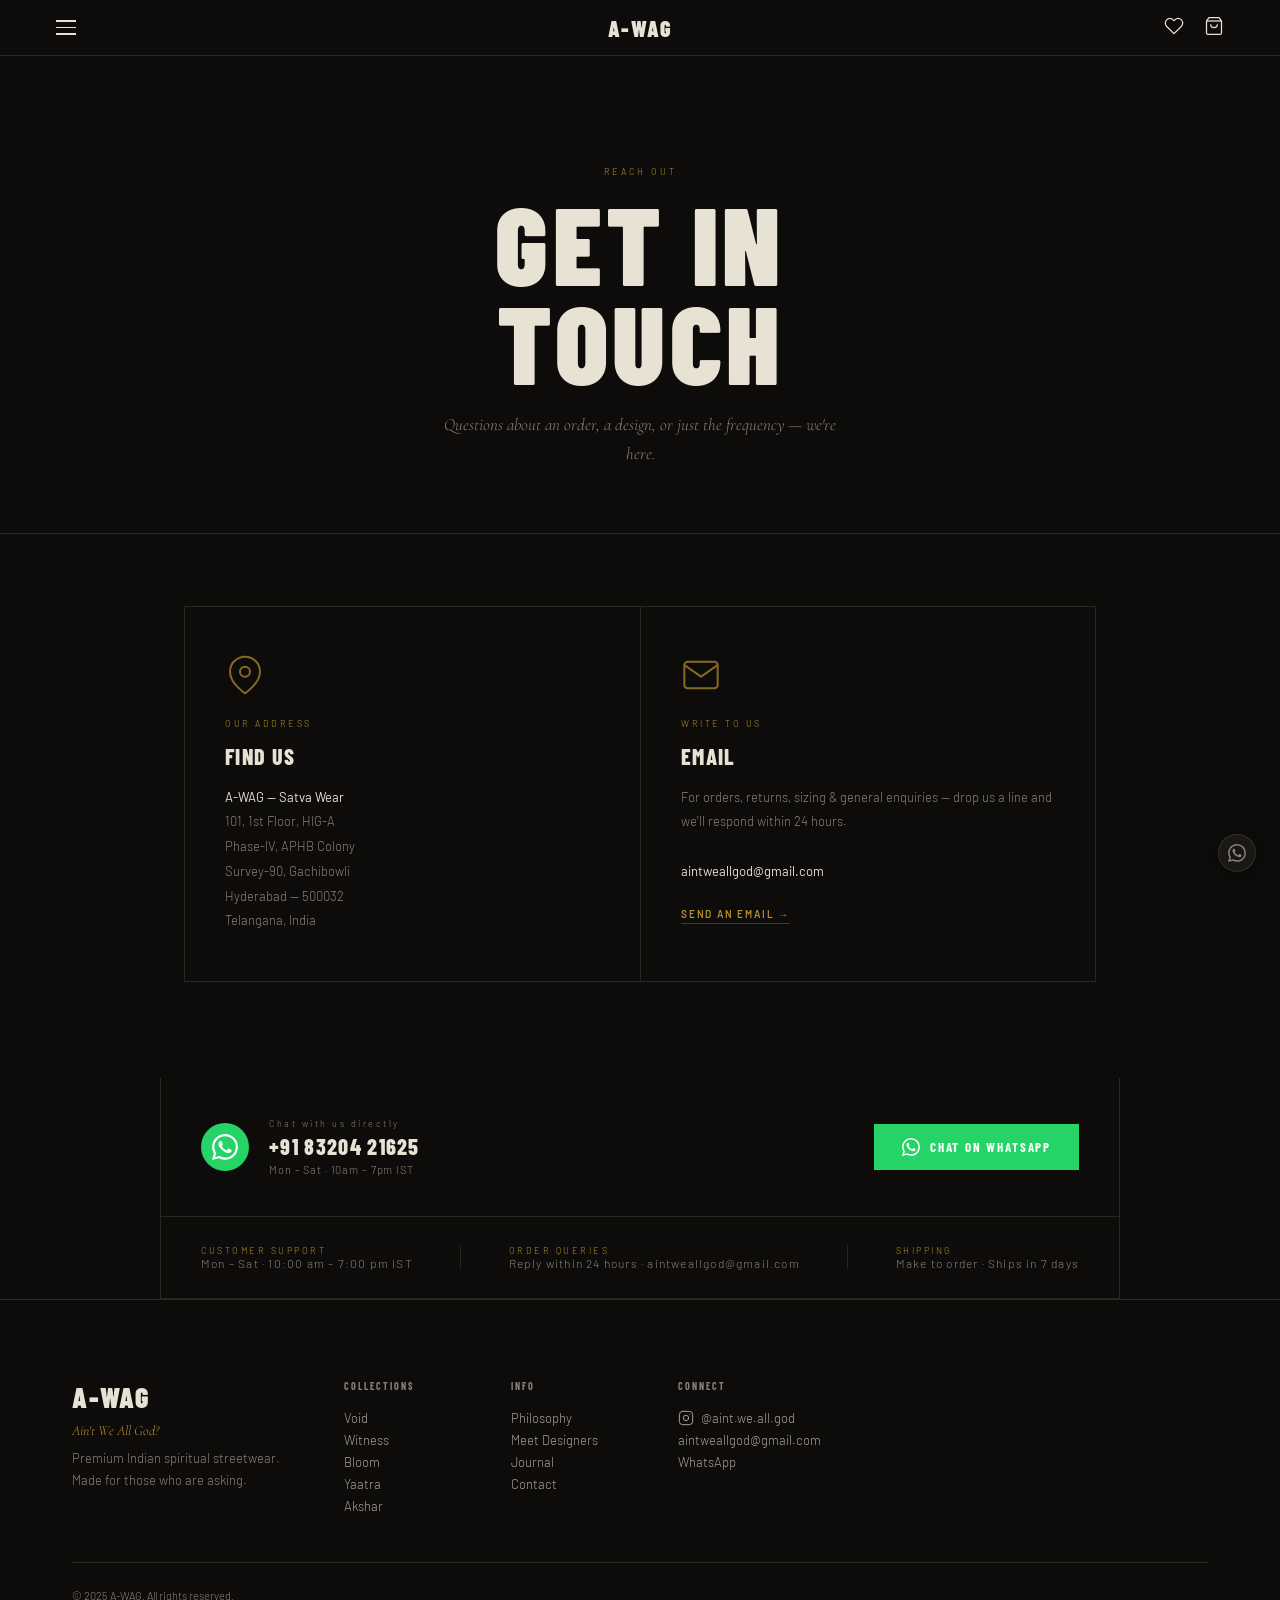
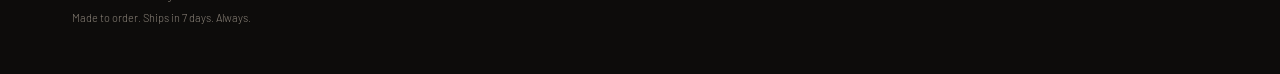
==== commit b272e85c: "Add files via upload" ====
--- a/contact.html
+++ b/contact.html
@@ -289,8 +289,7 @@
       <a href="index.html#collections">Collections</a>
       <a href="index.html#shop">Shop</a>
       <a href="designers.html">Meet Designers</a>
-      <a href="index.html#philosophy">Philosophy</a>
-      <a href="index.html#journal">Journal</a>
+      <a href="journal.html">Journal</a>
       <a href="contact.html" class="active-nav">Contact</a>
     </nav>
     <div class="mobile-menu-footer">
@@ -421,7 +420,10 @@
         </div>
         <div class="footer-col">
           <p class="footer-col-head">CONNECT</p>
-          <a href="#" class="footer-link">Instagram</a>
+          <a href="https://www.instagram.com/aint.we.all.god/" target="_blank" rel="noopener" class="footer-link footer-insta">
+            <svg width="16" height="16" viewBox="0 0 24 24" fill="none" stroke="currentColor" stroke-width="1.5" stroke-linecap="round" stroke-linejoin="round"><rect x="2" y="2" width="20" height="20" rx="5" ry="5"/><path d="M16 11.37A4 4 0 1 1 12.63 8 4 4 0 0 1 16 11.37z"/><line x1="17.5" y1="6.5" x2="17.51" y2="6.5"/></svg>
+            @aint.we.all.god
+          </a>
           <a href="mailto:aintweallgod@gmail.com" class="footer-link">aintweallgod@gmail.com</a>
           <a href="https://wa.me/918320421625" target="_blank" rel="noopener" class="footer-link">WhatsApp</a>
         </div>
--- a/style.css
+++ b/style.css
@@ -1015,6 +1015,12 @@
   transition: opacity var(--transition);
 }
 .footer-link:hover { opacity: 1; }
+.footer-insta {
+  display: inline-flex;
+  align-items: center;
+  gap: 7px;
+}
+.footer-insta svg { flex-shrink: 0; }
 .footer-bottom {
   display: flex;
   flex-direction: column;
@@ -1469,7 +1475,11 @@
   padding-bottom: 100%;
   position: relative;
   overflow: hidden;
-}
+  touch-action: pan-y;
+  cursor: grab;
+  user-select: none;
+}
+.product-img-frame:active { cursor: grabbing; }
 @media (min-width: 900px) {
   .product-img-frame {
     height: 100%;
@@ -1659,6 +1669,45 @@
   flex-direction: column;
   gap: 12px;
   margin-bottom: 32px;
+}
+
+/* ── Trust badges ── */
+.pg-trust-badges {
+  display: flex;
+  align-items: center;
+  gap: 0;
+  border: 1px solid var(--border);
+  margin-bottom: 28px;
+}
+.pg-trust-badge {
+  flex: 1;
+  display: flex;
+  flex-direction: column;
+  align-items: center;
+  gap: 7px;
+  padding: 14px 8px;
+  text-align: center;
+}
+.pg-trust-badge svg {
+  width: 18px;
+  height: 18px;
+  color: var(--sur-gold);
+  flex-shrink: 0;
+}
+.pg-trust-badge span {
+  font-family: var(--font-body);
+  font-size: 8px;
+  font-weight: 600;
+  letter-spacing: 0.18em;
+  text-transform: uppercase;
+  color: var(--muted);
+  line-height: 1.3;
+}
+.pg-trust-sep {
+  width: 1px;
+  height: 40px;
+  background: var(--border);
+  flex-shrink: 0;
 }
 
 /* ── Product meta strip ── */
@@ -3020,29 +3069,32 @@
   bottom: 28px;
   right: 24px;
   z-index: 900;
-  width: 54px;
-  height: 54px;
-  background: #25D366;
+  width: 38px;
+  height: 38px;
+  background: var(--near-black);
+  border: 1px solid var(--border);
   border-radius: 50%;
   display: flex;
   align-items: center;
   justify-content: center;
-  box-shadow: 0 4px 18px rgba(37,211,102,0.35);
-  transition: transform 0.22s ease, box-shadow 0.22s ease;
+  box-shadow: 0 2px 10px rgba(0,0,0,0.4);
+  transition: border-color 0.22s ease, transform 0.22s ease;
   text-decoration: none;
 }
 .wa-float svg {
-  width: 28px;
-  height: 28px;
-  fill: #fff;
+  width: 18px;
+  height: 18px;
+  fill: var(--muted);
+  transition: fill 0.22s ease;
 }
 .wa-float:hover {
-  transform: scale(1.1) translateY(-2px);
-  box-shadow: 0 8px 28px rgba(37,211,102,0.45);
-}
+  border-color: var(--sur-gold);
+  transform: translateY(-2px);
+}
+.wa-float:hover svg { fill: var(--sur-gold); }
 .wa-float-tooltip {
   position: absolute;
-  right: 64px;
+  right: 48px;
   background: var(--near-black);
   color: var(--bone-white);
   font-family: var(--font-body);
@@ -3072,6 +3124,7 @@
   transform: translateX(0);
 }
 @media (max-width: 480px) {
-  .wa-float { bottom: 20px; right: 16px; width: 50px; height: 50px; }
+  .wa-float { bottom: 20px; right: 16px; width: 34px; height: 34px; }
+  .wa-float svg { width: 16px; height: 16px; }
   .wa-float-tooltip { display: none; }
 }
